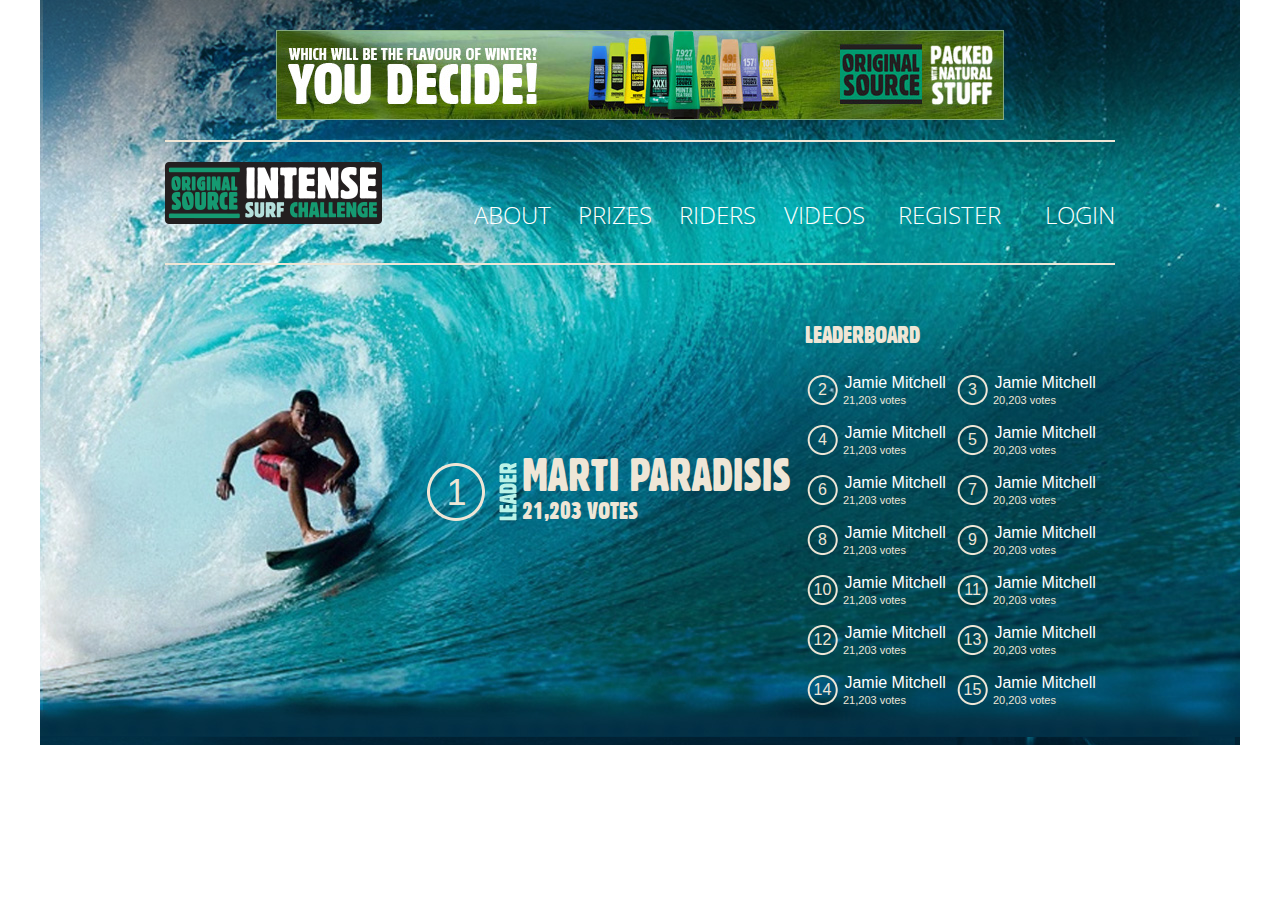
==== public/index.html @ 95966ec4 "first commit" ====
<!DOCTYPE html>
<html lang='en'>
  <head>
    <meta charset='utf-8'>
    <meta content='IE=edge,chrome=1' http-equiv='X-UA-Compatible'>
    <meta content='width=device-width, initial-scale=1.0, maximum-scale=1.0, minimum-scale=1.0' name='viewport'>
    <title>Brand new media</title>
    <link href='css/style.css' rel='stylesheet'>
    <link href='http://fonts.googleapis.com/css?family=Open+Sans:400,700|Open+Sans+Condensed:300' rel='stylesheet' type='text/css'>
    <script src='js/modernizr-2.5.3.min.js'></script>
  </head>
  <body>
    <div id='container'>
      <div class='heroImageContainer'>
        <img class='heroImage' src='images/bg-hero-home.jpg'>
      </div>
      <div class='shadow'></div>
      <header class='header'>
        <img class='heroBanner' src='images/banner-leaderboard.jpg'>
        <nav class='smallNav'>
          <div class='smallNavButton'></div>
          <div class='logo'>
            <img src='images/logo.png'>
          </div>
        </nav>
        <nav class='largeNav'>
          <ul class='navigation'>
            <li>
              <img class='logo' src='images/logo.png'>
            </li>
            <li>
              <a href='#'>ABOUT</a>
            </li>
            <li>
              <a href='#'>PRIZES</a>
            </li>
            <li>
              <a href='#'>RIDERS</a>
            </li>
            <li>
              <a href='#'>VIDEOS</a>
            </li>
            <li>
              <a href='#'>REGISTER</a>
            </li>
            <li>
              <a href='#'>LOGIN</a>
            </li>
          </ul>
        </nav>
      </header>
      <section class='currentStandings'>
        <div class='leader'>
          <div class='leadRider'>
            <p class='position'>1</p>
            <a class='name' href='#'>Marti Paradisis</a>
            <p class='votes'>21,203 votes</p>
          </div>
        </div>
        <div class='leaderboard'>
          <h2>LEADERBOARD</h2>
          <ul>
            <li class='rider'>
              <p class='position'>2</p>
              <a class='name' href='#'>Jamie Mitchell</a>
              <p class='votes'>21,203 votes</p>
            </li>
            <li class='rider'>
              <p class='position'>3</p>
              <a class='name' href='#'>Jamie Mitchell</a>
              <p class='votes'>20,203 votes</p>
            </li>
            <li class='rider'>
              <p class='position'>4</p>
              <a class='name' href='#'>Jamie Mitchell</a>
              <p class='votes'>21,203 votes</p>
            </li>
            <li class='rider'>
              <p class='position'>5</p>
              <a class='name' href='#'>Jamie Mitchell</a>
              <p class='votes'>20,203 votes</p>
            </li>
            <li class='rider'>
              <p class='position'>6</p>
              <a class='name' href='#'>Jamie Mitchell</a>
              <p class='votes'>21,203 votes</p>
            </li>
            <li class='rider'>
              <p class='position'>7</p>
              <a class='name' href='#'>Jamie Mitchell</a>
              <p class='votes'>20,203 votes</p>
            </li>
            <li class='rider'>
              <p class='position'>8</p>
              <a class='name' href='#'>Jamie Mitchell</a>
              <p class='votes'>21,203 votes</p>
            </li>
            <li class='rider'>
              <p class='position'>9</p>
              <a class='name' href='#'>Jamie Mitchell</a>
              <p class='votes'>20,203 votes</p>
            </li>
            <li class='rider'>
              <p class='position'>10</p>
              <a class='name' href='#'>Jamie Mitchell</a>
              <p class='votes'>21,203 votes</p>
            </li>
            <li class='rider'>
              <p class='position'>11</p>
              <a class='name' href='#'>Jamie Mitchell</a>
              <p class='votes'>20,203 votes</p>
            </li>
            <li class='rider'>
              <p class='position'>12</p>
              <a class='name' href='#'>Jamie Mitchell</a>
              <p class='votes'>21,203 votes</p>
            </li>
            <li class='rider'>
              <p class='position'>13</p>
              <a class='name' href='#'>Jamie Mitchell</a>
              <p class='votes'>20,203 votes</p>
            </li>
            <li class='rider'>
              <p class='position'>14</p>
              <a class='name' href='#'>Jamie Mitchell</a>
              <p class='votes'>21,203 votes</p>
            </li>
            <li class='rider'>
              <p class='position'>15</p>
              <a class='name' href='#'>Jamie Mitchell</a>
              <p class='votes'>20,203 votes</p>
            </li>
          </ul>
        </div>
      </section>
      <footer></footer>
    </div>
  </body>
  <!-- BigVideo Dependencies -->
  <script src='js/jquery-1.10.0.min.js'></script>
</html>
---- public/css/style.css ----
@font-face {
  font-family: 'gothic821_cn_btregular';
  src: url("../fonts/gothic821-cn-bt-webfont.eot");
  src: url("../fonts/gothic821-cn-bt-webfont.eot?#iefix") format("embedded-opentype"), url("../fonts/gothic821-cn-bt-webfont.woff") format("woff"), url("../fonts/gothic821-cn-bt-webfont.ttf") format("truetype");
  font-weight: normal;
  font-style: normal;
}

/* line 10, ../../scss/partials/_mixins.scss */
.currentStandings, .navigation, .smallNav, .leaderboard, .leader, .leadRider {
  *zoom: 1;
}
/* line 14, ../../scss/partials/_mixins.scss */
.currentStandings:before, .navigation:before, .smallNav:before, .leaderboard:before, .leader:before, .leadRider:before, .currentStandings:after, .navigation:after, .smallNav:after, .leaderboard:after, .leader:after, .leadRider:after {
  content: "";
  display: table;
}
/* line 18, ../../scss/partials/_mixins.scss */
.currentStandings:after, .navigation:after, .smallNav:after, .leaderboard:after, .leader:after, .leadRider:after {
  clear: both;
}

/* ==========================================================================
   HTML5 display definitions
   ========================================================================== */
/**
 * Correct `block` display not defined in IE 8/9.
 */
/* line 51, ../../scss/partials/_normalize.scss */
article,
aside,
details,
figcaption,
figure,
footer,
header,
hgroup,
main,
nav,
section,
summary {
  display: block;
}

/**
 * Correct `inline-block` display not defined in IE 8/9.
 */
/* line 61, ../../scss/partials/_normalize.scss */
audio,
canvas,
video {
  display: inline-block;
  *display: inline;
  *zoom: 1;
}

/**
 * Prevent modern browsers from displaying `audio` without controls.
 * Remove excess height in iOS 5 devices.
 */
/* line 74, ../../scss/partials/_normalize.scss */
audio:not([controls]) {
  display: none;
  height: 0;
}

/**
 * Address styling not present in IE 7/8/9.
 * Known issue: no IE 6 support.
 */
/* line 84, ../../scss/partials/_normalize.scss */
[hidden] {
  display: none;
}

/* ==========================================================================
   Base
   ========================================================================== */
/**
 * 1. Set default font family to sans-serif.
 * 2. Prevent iOS text size adjust after orientation change, without disabling
 *    user zoom.
 * 3. Correct text resizing oddly in IE 6/7 when body `font-size` is set using
 *    `em` units.
 */
/* line 100, ../../scss/partials/_normalize.scss */
html {
  font-family: sans-serif;
  /* 1 */
  font-size: 100%;
  /* 3 */
  -webkit-text-size-adjust: 100%;
  /* 2 */
  -ms-text-size-adjust: 100%;
  /* 2 */
  /* Establish a vertical rhythm unit using $base-line-height. */
  line-height: 16px;
  line-height: 1rem;
}

/**
 * Address `font-family` inconsistency between `textarea` and other form
 * elements in IE 6/7.
 */
/* line 118, ../../scss/partials/_normalize.scss */
button,
input,
select,
textarea {
  font-family: sans-serif;
}

/**
 * Remove default margin.
 */
/* line 127, ../../scss/partials/_normalize.scss */
body {
  margin: 0;
}

/* ==========================================================================
   Links
   ========================================================================== */
/**
 * Address `outline` inconsistency between Chrome and other browsers.
 */
/* line 139, ../../scss/partials/_normalize.scss */
a:focus {
  outline: thin dotted;
}

/**
 * Improve readability when focused and also mouse hovered in all browsers.
 */
/* line 148, ../../scss/partials/_normalize.scss */
a:active,
a:hover {
  outline: 0;
}

/* ==========================================================================
   Typography
   ========================================================================== */
/**
 * Set 1 unit of vertical rhythm on the top and bottom margin.
 */
/* line 161, ../../scss/partials/_normalize.scss */
p,
pre {
  margin: 16px 0;
  margin: 1rem 0;
}

/* line 166, ../../scss/partials/_normalize.scss */
blockquote {
  /* Set 1 unit of vertical rhythm on the top and bottom margin. */
  margin: 16px 40px;
  margin: 1rem 2.5rem;
}

/**
 * Address variable `h1` font-size and margin within `section` and `article`
 * contexts in Firefox 4+, Safari 5, and Chrome.
 */
/* line 178, ../../scss/partials/_normalize.scss */
h1 {
  font-size: 32px;
  font-size: 2rem;
  line-height: 48px;
  line-height: 3rem;
  margin: 32px 0;
  margin: 2rem 0;
}

/* line 186, ../../scss/partials/_normalize.scss */
h2 {
  font-size: 24px;
  font-size: 1.5rem;
  line-height: 36px;
  line-height: 2.25rem;
  margin: 24px 0;
  margin: 1.5rem 0;
}

/* line 195, ../../scss/partials/_normalize.scss */
h3 {
  font-size: 19px;
  font-size: 1.17rem;
  line-height: 28px;
  line-height: 1.755rem;
  margin: 19px 0;
  margin: 1.17rem 0;
}

/* line 204, ../../scss/partials/_normalize.scss */
h4 {
  font-size: 16px;
  font-size: 1rem;
  line-height: 24px;
  line-height: 1.5rem;
  margin: 16px 0;
  margin: 1rem 0;
}

/* line 213, ../../scss/partials/_normalize.scss */
h5 {
  font-size: 13px;
  font-size: 0.83rem;
  line-height: 20px;
  line-height: 1.245rem;
  margin: 13px 0;
  margin: 0.83rem 0;
}

/* line 222, ../../scss/partials/_normalize.scss */
h6 {
  font-size: 11px;
  font-size: 0.67rem;
  line-height: 16px;
  line-height: 1.005rem;
  margin: 11px 0;
  margin: 0.67rem 0;
}

/* line 231, ../../scss/partials/_normalize.scss */
p {
  font-size: 16px;
  font-size: 1rem;
  line-height: 24px;
  line-height: 1.5rem;
  margin: 16px 0;
  margin: 1rem 0;
}

/**
 * Address styling not present in IE 8/9, Safari 5, and Chrome.
 */
/* line 244, ../../scss/partials/_normalize.scss */
abbr[title] {
  border-bottom: 1px dotted;
}

/**
 * Address style set to `bolder` in Firefox 4+, Safari 5, and Chrome.
 */
/* line 253, ../../scss/partials/_normalize.scss */
b,
strong {
  font-weight: bold;
}

/**
 * Address styling not present in Safari 5 and Chrome.
 */
/* line 261, ../../scss/partials/_normalize.scss */
dfn {
  font-style: italic;
}

/**
 * Address differences between Firefox and other browsers.
 * Known issue: no IE 6/7 normalization.
 */
/* line 270, ../../scss/partials/_normalize.scss */
hr {
  -webkit-box-sizing: content-box;
  -moz-box-sizing: content-box;
  box-sizing: content-box;
  height: 0;
}

/**
 * Address styling not present in IE 8/9.
 */
/* line 279, ../../scss/partials/_normalize.scss */
mark {
  background: #ff0;
  color: #000;
}

/**
 * Correct font family set oddly in Safari 5 and Chrome.
 */
/* line 291, ../../scss/partials/_normalize.scss */
code,
kbd,
pre,
samp {
  font-family: monospace, serif;
  _font-family: 'courier new', monospace;
  font-size: 16px;
  font-size: 1rem;
}

/**
 * Improve readability of pre-formatted text in all browsers.
 */
/* line 303, ../../scss/partials/_normalize.scss */
pre {
  white-space: pre-wrap;
}

/**
 * Set consistent quote types.
 */
/* line 311, ../../scss/partials/_normalize.scss */
q {
  quotes: "\201C" "\201D" "\2018" "\2019";
}

/**
 * Address inconsistent and variable font size in all browsers.
 */
/* line 319, ../../scss/partials/_normalize.scss */
small {
  font-size: 80%;
}

/**
 * Prevent `sub` and `sup` affecting `line-height` in all browsers.
 */
/* line 328, ../../scss/partials/_normalize.scss */
sub,
sup {
  font-size: 75%;
  line-height: 0;
  position: relative;
  vertical-align: baseline;
}

/* line 335, ../../scss/partials/_normalize.scss */
sup {
  top: -8px;
  top: -0.5rem;
}

/* line 339, ../../scss/partials/_normalize.scss */
sub {
  bottom: -8px;
  bottom: -0.5rem;
}

/* ==========================================================================
   Lists
   ========================================================================== */
/**
 * Set 1 unit of vertical rhythm and a consistent indentation.
 */
/* line 354, ../../scss/partials/_normalize.scss */
dl,
menu,
ol,
ul {
  padding: 0 0 0 40px;
  padding: 0 0 0 2.5rem;
  margin: 16px 0;
  margin: 1rem 0;
}

/* line 359, ../../scss/partials/_normalize.scss */
dl {
  padding: 0;
}

/* line 363, ../../scss/partials/_normalize.scss */
dd {
  margin: 0 0 0 40px;
  margin: 0 0 0 2.5rem;
}

/**
 * Correct list images handled incorrectly in IE 7.
 */
/* line 373, ../../scss/partials/_normalize.scss */
nav ul,
nav ol {
  list-style: none;
  list-style-image: none;
}

/* ==========================================================================
   Embedded content
   ========================================================================== */
/**
 * Remove border when inside `a` element in IE 8/9.
 */
/* line 387, ../../scss/partials/_normalize.scss */
img {
  border: 0;
  /* Improve image quality when scaled in IE 7. */
  -ms-interpolation-mode: bicubic;
}

/**
 * Correct overflow displayed oddly in IE 9.
 */
/* line 399, ../../scss/partials/_normalize.scss */
svg:not(:root) {
  overflow: hidden;
}

/* ==========================================================================
   Figures
   ========================================================================== */
/**
 * Address margin not present in IE 8/9 and Safari 5.
 */
/* line 411, ../../scss/partials/_normalize.scss */
figure {
  margin: 0;
}

/* ==========================================================================
   Forms
   ========================================================================== */
/**
 * Correct margin displayed oddly in IE 6/7.
 */
/* line 424, ../../scss/partials/_normalize.scss */
form {
  margin: 0;
}

/**
 * Define consistent border, margin, and padding.
 */
/* line 433, ../../scss/partials/_normalize.scss */
fieldset {
  padding: 16px;
  padding: 1rem;
  margin: 0 0 16px;
  margin: 0 0 1rem;
  border: none;
}

/**
 * 1. Correct `color` not being inherited in IE 8/9.
 * 2. Remove padding so people aren't caught out if they zero out fieldsets.
 * 3. Correct alignment displayed oddly in IE 6/7.
 */
/* line 445, ../../scss/partials/_normalize.scss */
legend {
  border: 0;
  /* 1 */
  padding: 0;
  /* 2 */
  *margin-left: -7px;
  /* 3 */
}

/**
 * 1. Correct font family not being inherited in all browsers.
 * 2. Correct font size not being inherited in all browsers.
 * 3. Address margins set differently in Firefox 4+, Safari 5, and Chrome.
 * 4. Improve appearance and consistency with IE 6/7.
 */
/* line 463, ../../scss/partials/_normalize.scss */
button,
input,
select,
textarea {
  font-family: inherit;
  /* 1 */
  font-size: 100%;
  /* 2 */
  margin: 0;
  /* 3 */
  vertical-align: baseline;
  /* 4 */
  *vertical-align: middle;
  /* 4 */
}

/**
 * Address Firefox 4+ setting `line-height` on `input` using `!important` in
 * the UA stylesheet.
 */
/* line 479, ../../scss/partials/_normalize.scss */
button,
input {
  line-height: normal;
}

/**
 * Address inconsistent `text-transform` inheritance for `button` and `select`.
 * All other form control elements do not inherit `text-transform` values.
 * Correct `button` style inheritance in Chrome, Safari 5+, and IE 8+.
 * Correct `select` style inheritance in Firefox 4+ and Opera.
 */
/* line 491, ../../scss/partials/_normalize.scss */
button,
select {
  text-transform: none;
}

/**
 * 1. Avoid the WebKit bug in Android 4.0.* where (2) destroys native `audio`
 *    and `video` controls.
 * 2. Correct inability to style clickable `input` types in iOS.
 * 3. Improve usability and consistency of cursor style between image-type
 *    `input` and others.
 * 4. Remove inner spacing in IE 7 without affecting normal text inputs.
 *    Known issue: inner spacing remains in IE 6.
 */
/* line 508, ../../scss/partials/_normalize.scss */
button,
html input[type="button"],
input[type="reset"],
input[type="submit"] {
  -webkit-appearance: button;
  /* 2 */
  cursor: pointer;
  /* 3 */
  *overflow: visible;
  /* 4 */
}

/**
 * Re-set default cursor for disabled elements.
 */
/* line 521, ../../scss/partials/_normalize.scss */
button[disabled],
html input[disabled] {
  cursor: default;
}

/**
 * 1. Address box sizing set to `content-box` in IE 8/9.
 * 2. Remove excess padding in IE 8/9.
 * 3. Remove excess padding in IE 7.
 *    Known issue: excess padding remains in IE 6.
 */
/* line 533, ../../scss/partials/_normalize.scss */
input[type="checkbox"],
input[type="radio"] {
  -webkit-box-sizing: border-box;
  -moz-box-sizing: border-box;
  box-sizing: border-box;
  /* 1 */
  padding: 0;
  /* 2 */
  *height: 13px;
  /* 3 */
  *width: 13px;
  /* 3 */
}

/**
 * 1. Address `appearance` set to `searchfield` in Safari 5 and Chrome.
 * 2. Address `box-sizing` set to `border-box` in Safari 5 and Chrome
 *    (include `-moz` to future-proof).
 */
/* line 548, ../../scss/partials/_normalize.scss */
input[type="search"] {
  -webkit-appearance: textfield;
  /* 1 */
  -webkit-box-sizing: content-box;
  -moz-box-sizing: content-box;
  box-sizing: content-box;
  /* 2 */
}

/**
 * Remove inner padding and search cancel button in Safari 5 and Chrome
 * on OS X.
 */
/* line 559, ../../scss/partials/_normalize.scss */
input[type="search"]::-webkit-search-cancel-button,
input[type="search"]::-webkit-search-decoration {
  -webkit-appearance: none;
}

/**
 * Remove inner padding and border in Firefox 4+.
 */
/* line 568, ../../scss/partials/_normalize.scss */
button::-moz-focus-inner,
input::-moz-focus-inner {
  border: 0;
  padding: 0;
}

/**
 * 1. Remove default vertical scrollbar in IE 8/9.
 * 2. Improve readability and alignment in all browsers.
 */
/* line 578, ../../scss/partials/_normalize.scss */
textarea {
  overflow: auto;
  /* 1 */
  vertical-align: top;
  /* 2 */
}

/* ==========================================================================
   Tables
   ========================================================================== */
/**
 * Remove most spacing between table cells.
 */
/* line 591, ../../scss/partials/_normalize.scss */
table {
  border-collapse: collapse;
  border-spacing: 0;
}

/* line 1, ../../scss/partials/_globals.scss */
a {
  color: white;
  text-decoration: none;
}
/* line 4, ../../scss/partials/_globals.scss */
a:hover {
  color: #1abc9c;
}

/* line 10, ../../scss/partials/_globals.scss */
p a {
  border-bottom: 1px #1abc9c solid;
}

/* line 2, ../../scss/partials/_sections.scss */
#container {
  position: relative;
  background: url("../images/bg-test.jpg") #0a364c 0 20% repeat;
}

/* line 7, ../../scss/partials/_sections.scss */
.header {
  padding: 10px;
  padding: 0.625rem;
  -webkit-box-sizing: border-box;
  -moz-box-sizing: border-box;
  box-sizing: border-box;
  position: relative;
  top: 0;
  z-index: 3;
}

/* line 15, ../../scss/partials/_sections.scss */
.currentStandings {
  -webkit-box-sizing: border-box;
  -moz-box-sizing: border-box;
  box-sizing: border-box;
  position: relative;
  z-index: 4;
  width: 100%;
}

/* line 2, ../../scss/modules/_navigation.scss */
.navigation {
  padding: 20px 0;
  padding: 1.25rem 0;
  border-top: 2px #efe6d6 solid;
  border-bottom: 2px #efe6d6 solid;
  margin: 0;
  display: table;
  list-style: none;
  width: 100%;
  font-family: "Open Sans Condensed", sans-serif;
  font-weight: 300;
  font-size: 24px;
  font-size: 1.5rem;
}
/* line 16, ../../scss/modules/_navigation.scss */
.navigation li {
  display: table-cell;
  text-align: center;
  white-space: nowrap;
}
/* line 20, ../../scss/modules/_navigation.scss */
.navigation li a {
  padding: 20px 0;
  padding: 1.25rem 0;
  display: inline-block;
  text-decoration: none;
}
/* line 27, ../../scss/modules/_navigation.scss */
.navigation li:first-child {
  text-align: left;
}
/* line 30, ../../scss/modules/_navigation.scss */
.navigation li:last-child {
  text-align: right;
}

/* line 36, ../../scss/modules/_navigation.scss */
.smallNav {
  display: blocks;
  width: 100%;
}
/* line 42, ../../scss/modules/_navigation.scss */
.smallNav .smallNavButton {
  height: 50px;
  height: 3.125rem;
  width: 50px;
  width: 3.125rem;
  margin-top: 20px;
  margin-top: 1.25rem;
  display: inline-block;
  float: left;
  background: url("../images/mobile-button.png") top center no-repeat;
}
/* line 52, ../../scss/modules/_navigation.scss */
.smallNav .logo {
  padding-top: 1%;
  text-align: center;
  display: inline-block;
  float: right;
}

/* line 61, ../../scss/modules/_navigation.scss */
.shadow {
  background: url("../images/header-shadow.png") top center repeat-x;
  background: -webkit-gradient(linear, 50% 100%, 50% 0%, color-stop(0%, rgba(255, 255, 255, 0)), color-stop(100%, rgba(0, 0, 0, 0.5)));
  background: -webkit-linear-gradient(bottom, rgba(255, 255, 255, 0) 0%, rgba(0, 0, 0, 0.5) 100%);
  background: -moz-linear-gradient(bottom, rgba(255, 255, 255, 0) 0%, rgba(0, 0, 0, 0.5) 100%);
  background: -o-linear-gradient(bottom, rgba(255, 255, 255, 0) 0%, rgba(0, 0, 0, 0.5) 100%);
  background: linear-gradient(bottom, rgba(255, 255, 255, 0) 0%, rgba(0, 0, 0, 0.5) 100%);
  height: 200px;
  height: 12.5rem;
  width: 100%;
  position: absolute;
  top: 0;
  z-index: 2;
}

/* line 1, ../../scss/modules/_heroBackgroundHome.scss */
.heroImageContainer {
  width: 100%;
  display: block;
  overflow: hidden;
  position: absolute;
  height: 800px;
}

/* line 9, ../../scss/modules/_heroBackgroundHome.scss */
.heroImage {
  position: absolute;
  top: 0;
  left: 0;
  z-index: 2;
}

/* line 1, ../../scss/modules/_banners.scss */
.heroBanner {
  display: block;
  margin-left: auto;
  margin-right: auto;
  margin: 20px auto;
  margin: 1.25rem auto;
}

/* line 1, ../../scss/modules/_leaderboard.scss */
.leaderboard {
  width: 320px;
  width: 20rem;
  padding: 20px 0;
  padding: 1.25rem 0;
  -webkit-box-sizing: border-box;
  -moz-box-sizing: border-box;
  box-sizing: border-box;
  float: right;
}
/* line 8, ../../scss/modules/_leaderboard.scss */
.leaderboard h2 {
  font-size: 24px;
  font-size: 1.5rem;
  margin-bottom: 20px;
  margin-bottom: 1.25rem;
  color: #efe6d6;
  font-family: "gothic821_cn_btregular";
  font-weight: normal;
}
/* line 18, ../../scss/modules/_leaderboard.scss */
.leaderboard ul {
  list-style: none;
  margin: 0;
  padding: 0;
}

/* line 25, ../../scss/modules/_leaderboard.scss */
.rider {
  height: 35px;
  height: 2.1875rem;
  width: 150px;
  width: 9.375rem;
  margin-bottom: 15px;
  margin-bottom: 0.9375rem;
  float: left;
  position: relative;
}
/* line 32, ../../scss/modules/_leaderboard.scss */
.rider .position {
  width: 35px;
  width: 2.1875rem;
  height: 30px;
  height: 1.875rem;
  padding-top: 3px;
  padding-top: 0.1875rem;
  display: inline-block;
  color: #efe6d6;
  background: url("../images/icon_circle.png") top center no-repeat;
  position: relative;
  text-align: center;
  margin: 0;
  padding-bottom: 0;
}
/* line 45, ../../scss/modules/_leaderboard.scss */
.rider .name {
  font-size: 16px;
  font-size: 1rem;
  display: inline;
  position: relative;
  top: -7px;
  margin: 0;
  padding: 0;
}
/* line 55, ../../scss/modules/_leaderboard.scss */
.rider .votes {
  font-size: 11px;
  font-size: 0.6875rem;
  display: inline-block;
  position: relative;
  left: 38px;
  top: -20px;
  margin: 0;
  padding: 0;
  color: #efe6d6;
}

/* line 3, ../../scss/modules/_leader.scss */
.leader {
  float: left;
  -webkit-box-sizing: border-box;
  -moz-box-sizing: border-box;
  box-sizing: border-box;
}

/* line 10, ../../scss/modules/_leader.scss */
.leadRider {
  height: 63px;
  height: 3.9375rem;
  width: 380px;
  width: 23.75rem;
  background: url("../images/icon_leader.png") 70px -4px no-repeat;
  position: absolute;
  top: 40%;
  left: 28%;
  display: inline-block;
}
/* line 20, ../../scss/modules/_leader.scss */
.leadRider .position {
  width: 60px;
  width: 3.75rem;
  height: 63px;
  height: 3.9375rem;
  padding-top: 18px;
  padding-top: 1.125rem;
  font-size: 36px;
  font-size: 2.25rem;
  text-align: center;
  display: inline-block;
  color: #efe6d6;
  background: url("../images/icon_large_circle.png") top left no-repeat;
  position: relative;
  margin: 0;
  padding-bottom: 0;
}
/* line 34, ../../scss/modules/_leader.scss */
.leadRider .name {
  font-size: 45px;
  font-size: 2.8125rem;
  top: 9px;
  top: 0.5625rem;
  font-family: "gothic821_cn_btregular";
  font-weight: normal;
  color: #efe6d6;
  text-transform: uppercase;
  display: inline;
  position: absolute;
  left: 95px;
  margin: 0;
  padding: 0;
}
/* line 51, ../../scss/modules/_leader.scss */
.leadRider .votes {
  font-size: 24px;
  font-size: 1.5rem;
  top: 38px;
  top: 2.375rem;
  font-family: "gothic821_cn_btregular";
  font-weight: normal;
  color: #efe6d6;
  text-transform: uppercase;
  display: inline-block;
  position: absolute;
  left: 95px;
  margin: 0;
  padding: 0;
  color: #efe6d6;
}

/*   !----  $break-xlrg ----   */
@media only screen and (min-width: 1180px) {
  /* line 36, ../../scss/partials/_breakpoints.scss */
  #container {
    display: block;
    margin-left: auto;
    margin-right: auto;
    width: 1200px;
    width: 75rem;
  }

  /* line 42, ../../scss/partials/_breakpoints.scss */
  .header, .currentStandings {
    display: block;
    margin-left: auto;
    margin-right: auto;
    width: 970px;
    width: 60.625rem;
  }

  /* line 48, ../../scss/partials/_breakpoints.scss */
  .smallNav {
    display: none;
  }
}
/*   !----  $break-lrg ----   */
@media only screen and (min-width: 970px) and (max-width: 1179px) {
  /* line 57, ../../scss/partials/_breakpoints.scss */
  #container {
    display: block;
    margin-left: auto;
    margin-right: auto;
    width: 100%;
  }

  /* line 63, ../../scss/partials/_breakpoints.scss */
  .header, .currentStandings {
    display: block;
    margin-left: auto;
    margin-right: auto;
    width: 970px;
    width: 60.625rem;
  }

  /* line 69, ../../scss/partials/_breakpoints.scss */
  .smallNav {
    display: none;
  }
}
/*   !----  $break-med ----   */
@media only screen and (min-width: 741px) and (max-width: 969px) {
  /* line 79, ../../scss/partials/_breakpoints.scss */
  .smallNav {
    display: none;
  }

  /* line 86, ../../scss/partials/_breakpoints.scss */
  .leadRider {
    top: 75%;
    left: 6%;
  }
}
/*   !----  $break-sml ----   */
@media only screen and (max-width: 740px) {
  /* line 98, ../../scss/partials/_breakpoints.scss */
  .heroBanner, .largeNav {
    display: none;
  }

  /* line 103, ../../scss/partials/_breakpoints.scss */
  #container {
    background: url("../images/bg-test.jpg") #0a364c 0 20% repeat;
  }

  /* line 107, ../../scss/partials/_breakpoints.scss */
  .heroImage {
    top: -27%;
    left: -13%;
  }

  /* line 113, ../../scss/partials/_breakpoints.scss */
  .currentStandings {
    padding: 10px;
    padding: 0.625rem;
  }

  /* line 119, ../../scss/partials/_breakpoints.scss */
  .leadRider {
    display: block;
    margin-left: auto;
    margin-right: auto;
    top: 250px;
    top: 15.625rem;
    width: 310px;
    width: 19.375rem;
    left: 2%;
    position: relative;
    height: 140px;
    background: url("../images/icon_leader.png") 0 78px no-repeat;
  }
  /* line 128, ../../scss/partials/_breakpoints.scss */
  .leadRider .position {
    width: 68px;
    width: 4.25rem;
    height: 63px;
    height: 3.9375rem;
    padding-top: 20px;
    padding-top: 1.25rem;
    font-size: 45px;
    font-size: 2.8125rem;
    text-align: center;
    background: url("../images/icon_large_mobile_circle.png") top left no-repeat;
  }
  /* line 137, ../../scss/partials/_breakpoints.scss */
  .leadRider .name {
    top: 90px;
    top: 5.625rem;
    left: 25px;
    left: 1.5625rem;
  }
  /* line 141, ../../scss/partials/_breakpoints.scss */
  .leadRider .votes {
    left: 25px;
    left: 1.5625rem;
    top: 120px;
    top: 7.5rem;
  }

  /* line 148, ../../scss/partials/_breakpoints.scss */
  .leaderboard {
    padding-top: 10px;
    padding-top: 0.625rem;
  }
  /* line 150, ../../scss/partials/_breakpoints.scss */
  .leaderboard h2 {
    margin-top: 0;
  }
}
/*   !----  $break-xsml ----   */
@media only screen and (max-width: 660px) {
  /* line 161, ../../scss/partials/_breakpoints.scss */
  .leaderboard {
    padding-top: 20px;
    padding-top: 1.25rem;
    float: none;
    width: 100%;
    border-top: 2px #efe6d6 solid;
  }
  /* line 166, ../../scss/partials/_breakpoints.scss */
  .leaderboard h2 {
    font-size: 26px;
    font-size: 1.625rem;
  }

  /* line 171, ../../scss/partials/_breakpoints.scss */
  .heroImage {
    top: -33%;
    left: -26%;
  }

  /* line 177, ../../scss/partials/_breakpoints.scss */
  .leader {
    height: 300px;
    height: 18.75rem;
    width: 100%;
    float: none;
    display: block;
  }

  /* line 186, ../../scss/partials/_breakpoints.scss */
  .leadRider {
    top: 13%;
    left: 26%;
  }
}
/*   !----  $break-xxsmall ----   */
@media only screen and (max-width: 480px) {
  /* line 198, ../../scss/partials/_breakpoints.scss */
  .heroImage {
    top: -38%;
    left: -25%;
  }

  /* line 204, ../../scss/partials/_breakpoints.scss */
  .leader {
    height: 280px;
    height: 17.5rem;
    width: 100%;
    float: none;
    display: block;
  }

  /* line 212, ../../scss/partials/_breakpoints.scss */
  .leadRider {
    display: block;
    margin-left: auto;
    margin-right: auto;
    top: 38%;
    left: auto;
    width: 100%;
    position: relative;
    height: 140px;
    background: url("../images/icon_leader.png") 0 78px no-repeat;
  }
  /* line 221, ../../scss/partials/_breakpoints.scss */
  .leadRider .position {
    width: 68px;
    width: 4.25rem;
    height: 63px;
    height: 3.9375rem;
    padding-top: 20px;
    padding-top: 1.25rem;
    font-size: 45px;
    font-size: 2.8125rem;
    text-align: center;
    background: url("../images/icon_large_mobile_circle.png") top left no-repeat;
  }
  /* line 230, ../../scss/partials/_breakpoints.scss */
  .leadRider .name {
    top: 90px;
    top: 5.625rem;
    left: 25px;
    left: 1.5625rem;
  }
  /* line 234, ../../scss/partials/_breakpoints.scss */
  .leadRider .votes {
    left: 25px;
    left: 1.5625rem;
    top: 120px;
    top: 7.5rem;
  }
}
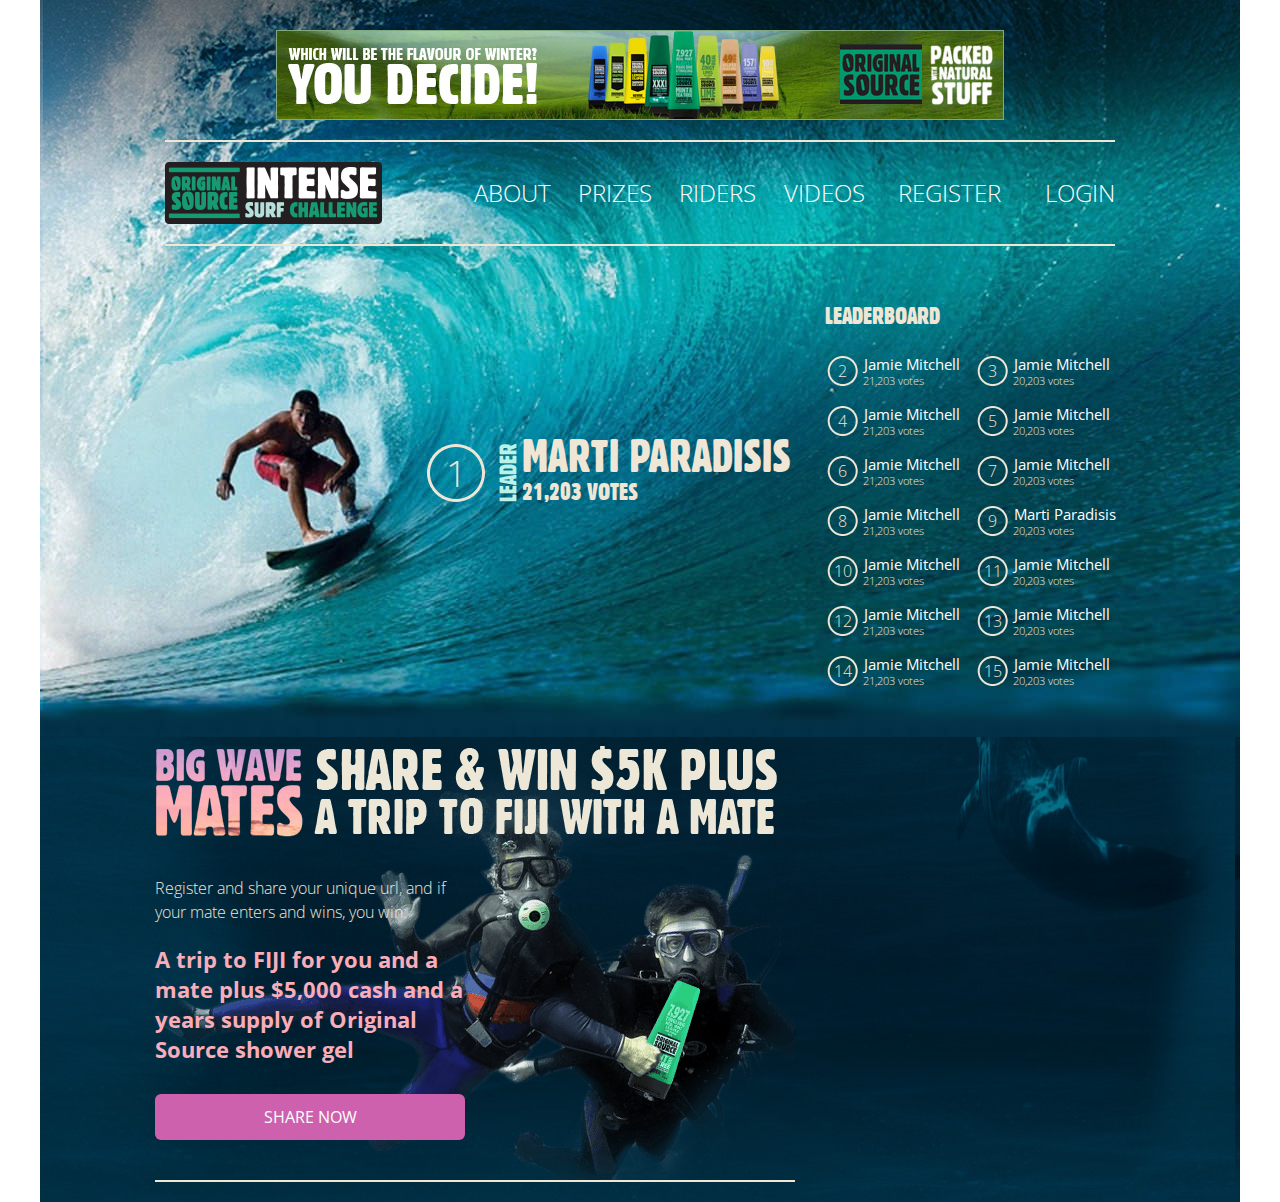
==== commit 80a9b237: "updates" ====
--- a/public/index.html
+++ b/public/index.html
@@ -97,7 +97,7 @@
             </li>
             <li class='rider'>
               <p class='position'>9</p>
-              <a class='name' href='#'>Jamie Mitchell</a>
+              <a class='name' href='#'>Marti Paradisis</a>
               <p class='votes'>20,203 votes</p>
             </li>
             <li class='rider'>
@@ -133,6 +133,21 @@
           </ul>
         </div>
       </section>
+      <section class='mainContent'>
+        <div class='content'>
+          <section class='promotionLarge'>
+            <img class='promoTitle' src='images/title-promo-header.png'>
+            <p class='introduction'>Register and share your unique url, and if your mate enters and wins, you win:</p>
+            <p class='callout'>A trip to FIJI for you and a mate plus $5,000 cash and a years supply of Original Source shower gel</p>
+            <a class='button'>Share now</a>
+          </section>
+          <section class='latestVideos'></section>
+        </div>
+        <div class='sidebar'>
+          <section class='medrec'></section>
+          <section class='topVideos'></section>
+        </div>
+      </section>
       <footer></footer>
     </div>
   </body>
--- a/public/css/style.css
+++ b/public/css/style.css
@@ -7,16 +7,16 @@
 }
 
 /* line 10, ../../scss/partials/_mixins.scss */
-.currentStandings, .navigation, .smallNav, .leaderboard, .leader, .leadRider {
+.currentStandings, .mainContent, .content, .sidebar, .navigation, .smallNav, .leaderboard, .leader, .leadRider, .promotionLarge {
   *zoom: 1;
 }
 /* line 14, ../../scss/partials/_mixins.scss */
-.currentStandings:before, .navigation:before, .smallNav:before, .leaderboard:before, .leader:before, .leadRider:before, .currentStandings:after, .navigation:after, .smallNav:after, .leaderboard:after, .leader:after, .leadRider:after {
+.currentStandings:before, .mainContent:before, .content:before, .sidebar:before, .navigation:before, .smallNav:before, .leaderboard:before, .leader:before, .leadRider:before, .promotionLarge:before, .currentStandings:after, .mainContent:after, .content:after, .sidebar:after, .navigation:after, .smallNav:after, .leaderboard:after, .leader:after, .leadRider:after, .promotionLarge:after {
   content: "";
   display: table;
 }
 /* line 18, ../../scss/partials/_mixins.scss */
-.currentStandings:after, .navigation:after, .smallNav:after, .leaderboard:after, .leader:after, .leadRider:after {
+.currentStandings:after, .mainContent:after, .content:after, .sidebar:after, .navigation:after, .smallNav:after, .leaderboard:after, .leader:after, .leadRider:after, .promotionLarge:after {
   clear: both;
 }
 
@@ -85,7 +85,7 @@
  */
 /* line 100, ../../scss/partials/_normalize.scss */
 html {
-  font-family: sans-serif;
+  font-family: "Open Sans", sans-serif;
   /* 1 */
   font-size: 100%;
   /* 3 */
@@ -107,7 +107,7 @@
 input,
 select,
 textarea {
-  font-family: sans-serif;
+  font-family: "Open Sans", sans-serif;
 }
 
 /**
@@ -614,7 +614,13 @@
   color: #1abc9c;
 }
 
-/* line 10, ../../scss/partials/_globals.scss */
+/* line 9, ../../scss/partials/_globals.scss */
+p {
+  color: #efe6d6;
+  font-family: "Open Sans", sans-serif;
+  font-weight: 300;
+}
+/* line 13, ../../scss/partials/_globals.scss */
 p a {
   border-bottom: 1px #1abc9c solid;
 }
@@ -645,6 +651,38 @@
   position: relative;
   z-index: 4;
   width: 100%;
+}
+
+/* line 23, ../../scss/partials/_sections.scss */
+.mainContent {
+  -webkit-box-sizing: border-box;
+  -moz-box-sizing: border-box;
+  box-sizing: border-box;
+  padding: 20px 0;
+  padding: 1.25rem 0;
+  clear: both;
+}
+
+/* line 31, ../../scss/partials/_sections.scss */
+.content {
+  -webkit-box-sizing: border-box;
+  -moz-box-sizing: border-box;
+  box-sizing: border-box;
+  width: 640px;
+  width: 40rem;
+  display: inline-block;
+  float: left;
+}
+
+/* line 39, ../../scss/partials/_sections.scss */
+.sidebar {
+  -webkit-box-sizing: border-box;
+  -moz-box-sizing: border-box;
+  box-sizing: border-box;
+  width: 300px;
+  width: 18.75rem;
+  display: inline-block;
+  float: right;
 }
 
 /* line 2, ../../scss/modules/_navigation.scss */
@@ -666,30 +704,31 @@
 .navigation li {
   display: table-cell;
   text-align: center;
+  vertical-align: middle;
   white-space: nowrap;
 }
-/* line 20, ../../scss/modules/_navigation.scss */
+/* line 21, ../../scss/modules/_navigation.scss */
 .navigation li a {
   padding: 20px 0;
   padding: 1.25rem 0;
   display: inline-block;
   text-decoration: none;
 }
-/* line 27, ../../scss/modules/_navigation.scss */
+/* line 28, ../../scss/modules/_navigation.scss */
 .navigation li:first-child {
   text-align: left;
 }
-/* line 30, ../../scss/modules/_navigation.scss */
+/* line 31, ../../scss/modules/_navigation.scss */
 .navigation li:last-child {
   text-align: right;
 }
 
-/* line 36, ../../scss/modules/_navigation.scss */
+/* line 37, ../../scss/modules/_navigation.scss */
 .smallNav {
   display: blocks;
   width: 100%;
 }
-/* line 42, ../../scss/modules/_navigation.scss */
+/* line 43, ../../scss/modules/_navigation.scss */
 .smallNav .smallNavButton {
   height: 50px;
   height: 3.125rem;
@@ -701,7 +740,7 @@
   float: left;
   background: url("../images/mobile-button.png") top center no-repeat;
 }
-/* line 52, ../../scss/modules/_navigation.scss */
+/* line 53, ../../scss/modules/_navigation.scss */
 .smallNav .logo {
   padding-top: 1%;
   text-align: center;
@@ -709,7 +748,7 @@
   float: right;
 }
 
-/* line 61, ../../scss/modules/_navigation.scss */
+/* line 62, ../../scss/modules/_navigation.scss */
 .shadow {
   background: url("../images/header-shadow.png") top center repeat-x;
   background: -webkit-gradient(linear, 50% 100%, 50% 0%, color-stop(0%, rgba(255, 255, 255, 0)), color-stop(100%, rgba(0, 0, 0, 0.5)));
@@ -753,8 +792,8 @@
 
 /* line 1, ../../scss/modules/_leaderboard.scss */
 .leaderboard {
-  width: 320px;
-  width: 20rem;
+  width: 300px;
+  width: 18.75rem;
   padding: 20px 0;
   padding: 1.25rem 0;
   -webkit-box-sizing: border-box;
@@ -808,8 +847,8 @@
 }
 /* line 45, ../../scss/modules/_leaderboard.scss */
 .rider .name {
-  font-size: 16px;
-  font-size: 1rem;
+  font-size: 15px;
+  font-size: 0.9375rem;
   display: inline;
   position: relative;
   top: -7px;
@@ -901,6 +940,65 @@
   color: #efe6d6;
 }
 
+/* line 2, ../../scss/modules/_promotion.scss */
+.promotionLarge {
+  -webkit-box-sizing: border-box;
+  -moz-box-sizing: border-box;
+  box-sizing: border-box;
+  padding-bottom: 40px;
+  padding-bottom: 2.5rem;
+  border-bottom: 2px #efe6d6 solid;
+  width: 100%;
+  background: url("../images/promo-image-divers.png") center 0 no-repeat;
+}
+/* line 10, ../../scss/modules/_promotion.scss */
+.promotionLarge .promoTitle {
+  margin-bottom: 20px;
+  margin-bottom: 1.25rem;
+}
+/* line 14, ../../scss/modules/_promotion.scss */
+.promotionLarge .introduction {
+  width: 310px;
+  width: 19.375rem;
+  margin-bottom: 20px;
+  margin-bottom: 1.25rem;
+}
+/* line 19, ../../scss/modules/_promotion.scss */
+.promotionLarge .callout {
+  width: 310px;
+  width: 19.375rem;
+  font-size: 22px;
+  font-size: 1.375rem;
+  line-height: 30px;
+  line-height: 1.875rem;
+  margin-bottom: 30px;
+  margin-bottom: 1.875rem;
+  font-weight: 700;
+  color: #f9adb9;
+}
+/* line 29, ../../scss/modules/_promotion.scss */
+.promotionLarge .button {
+  -webkit-box-sizing: border-box;
+  -moz-box-sizing: border-box;
+  box-sizing: border-box;
+  -webkit-border-radius: 6px;
+  -moz-border-radius: 6px;
+  -ms-border-radius: 6px;
+  -o-border-radius: 6px;
+  border-radius: 6px;
+  padding: 15px 0;
+  padding: 0.9375rem 0;
+  color: white;
+  cursor: pointer;
+  text-align: center;
+  text-decoration: none;
+  text-transform: uppercase;
+  display: inline-block;
+  width: 310px;
+  width: 19.375rem;
+  background: #cd61ad;
+}
+
 /*   !----  $break-xlrg ----   */
 @media only screen and (min-width: 1180px) {
   /* line 36, ../../scss/partials/_breakpoints.scss */
@@ -913,7 +1011,7 @@
   }
 
   /* line 42, ../../scss/partials/_breakpoints.scss */
-  .header, .currentStandings {
+  .header, .currentStandings, .mainContent {
     display: block;
     margin-left: auto;
     margin-right: auto;
@@ -928,7 +1026,7 @@
 }
 /*   !----  $break-lrg ----   */
 @media only screen and (min-width: 970px) and (max-width: 1179px) {
-  /* line 57, ../../scss/partials/_breakpoints.scss */
+  /* line 59, ../../scss/partials/_breakpoints.scss */
   #container {
     display: block;
     margin-left: auto;
@@ -936,8 +1034,8 @@
     width: 100%;
   }
 
-  /* line 63, ../../scss/partials/_breakpoints.scss */
-  .header, .currentStandings {
+  /* line 65, ../../scss/partials/_breakpoints.scss */
+  .header, .currentStandings, .mainContent {
     display: block;
     margin-left: auto;
     margin-right: auto;
@@ -945,53 +1043,70 @@
     width: 60.625rem;
   }
 
-  /* line 69, ../../scss/partials/_breakpoints.scss */
+  /* line 70, ../../scss/partials/_breakpoints.scss */
+  .heroImage {
+    top: 0;
+    left: -2%;
+  }
+
+  /* line 76, ../../scss/partials/_breakpoints.scss */
   .smallNav {
     display: none;
   }
 }
 /*   !----  $break-med ----   */
 @media only screen and (min-width: 741px) and (max-width: 969px) {
-  /* line 79, ../../scss/partials/_breakpoints.scss */
+  /* line 86, ../../scss/partials/_breakpoints.scss */
   .smallNav {
     display: none;
   }
 
-  /* line 86, ../../scss/partials/_breakpoints.scss */
+  /* line 90, ../../scss/partials/_breakpoints.scss */
   .leadRider {
     top: 75%;
     left: 6%;
   }
+
+  /* line 95, ../../scss/partials/_breakpoints.scss */
+  .content {
+    width: 100%;
+  }
+
+  /* line 100, ../../scss/partials/_breakpoints.scss */
+  .promotionLarge {
+    width: 640px;
+    width: 40rem;
+    display: block;
+    margin-left: auto;
+    margin-right: auto;
+  }
 }
 /*   !----  $break-sml ----   */
 @media only screen and (max-width: 740px) {
-  /* line 98, ../../scss/partials/_breakpoints.scss */
+  /* line 112, ../../scss/partials/_breakpoints.scss */
   .heroBanner, .largeNav {
     display: none;
   }
 
-  /* line 103, ../../scss/partials/_breakpoints.scss */
+  /* line 117, ../../scss/partials/_breakpoints.scss */
   #container {
     background: url("../images/bg-test.jpg") #0a364c 0 20% repeat;
   }
 
-  /* line 107, ../../scss/partials/_breakpoints.scss */
+  /* line 121, ../../scss/partials/_breakpoints.scss */
   .heroImage {
     top: -27%;
     left: -13%;
   }
 
-  /* line 113, ../../scss/partials/_breakpoints.scss */
+  /* line 127, ../../scss/partials/_breakpoints.scss */
   .currentStandings {
     padding: 10px;
     padding: 0.625rem;
   }
 
-  /* line 119, ../../scss/partials/_breakpoints.scss */
+  /* line 133, ../../scss/partials/_breakpoints.scss */
   .leadRider {
-    display: block;
-    margin-left: auto;
-    margin-right: auto;
     top: 250px;
     top: 15.625rem;
     width: 310px;
@@ -1001,7 +1116,7 @@
     height: 140px;
     background: url("../images/icon_leader.png") 0 78px no-repeat;
   }
-  /* line 128, ../../scss/partials/_breakpoints.scss */
+  /* line 141, ../../scss/partials/_breakpoints.scss */
   .leadRider .position {
     width: 68px;
     width: 4.25rem;
@@ -1014,14 +1129,14 @@
     text-align: center;
     background: url("../images/icon_large_mobile_circle.png") top left no-repeat;
   }
-  /* line 137, ../../scss/partials/_breakpoints.scss */
+  /* line 150, ../../scss/partials/_breakpoints.scss */
   .leadRider .name {
     top: 90px;
     top: 5.625rem;
     left: 25px;
     left: 1.5625rem;
   }
-  /* line 141, ../../scss/partials/_breakpoints.scss */
+  /* line 154, ../../scss/partials/_breakpoints.scss */
   .leadRider .votes {
     left: 25px;
     left: 1.5625rem;
@@ -1029,19 +1144,51 @@
     top: 7.5rem;
   }
 
-  /* line 148, ../../scss/partials/_breakpoints.scss */
+  /* line 161, ../../scss/partials/_breakpoints.scss */
   .leaderboard {
     padding-top: 10px;
     padding-top: 0.625rem;
   }
-  /* line 150, ../../scss/partials/_breakpoints.scss */
+  /* line 163, ../../scss/partials/_breakpoints.scss */
   .leaderboard h2 {
     margin-top: 0;
   }
+
+  /* line 169, ../../scss/partials/_breakpoints.scss */
+  .content {
+    padding: 10px;
+    padding: 0.625rem;
+    width: 100%;
+  }
+
+  /* line 175, ../../scss/partials/_breakpoints.scss */
+  .promotionLarge {
+    width: 100%;
+    background: url("../images/promo-image-divers.png") 90% -20px no-repeat;
+  }
+  /* line 179, ../../scss/partials/_breakpoints.scss */
+  .promotionLarge .promoTitle {
+    width: 100%;
+    margin-bottom: 200px;
+  }
+  /* line 184, ../../scss/partials/_breakpoints.scss */
+  .promotionLarge .introduction {
+    width: 100%;
+  }
+  /* line 188, ../../scss/partials/_breakpoints.scss */
+  .promotionLarge .callout {
+    width: 100%;
+  }
+  /* line 192, ../../scss/partials/_breakpoints.scss */
+  .promotionLarge .button {
+    display: block;
+    margin-left: auto;
+    margin-right: auto;
+  }
 }
 /*   !----  $break-xsml ----   */
 @media only screen and (max-width: 660px) {
-  /* line 161, ../../scss/partials/_breakpoints.scss */
+  /* line 203, ../../scss/partials/_breakpoints.scss */
   .leaderboard {
     padding-top: 20px;
     padding-top: 1.25rem;
@@ -1049,19 +1196,19 @@
     width: 100%;
     border-top: 2px #efe6d6 solid;
   }
-  /* line 166, ../../scss/partials/_breakpoints.scss */
+  /* line 208, ../../scss/partials/_breakpoints.scss */
   .leaderboard h2 {
     font-size: 26px;
     font-size: 1.625rem;
   }
 
-  /* line 171, ../../scss/partials/_breakpoints.scss */
+  /* line 213, ../../scss/partials/_breakpoints.scss */
   .heroImage {
     top: -33%;
     left: -26%;
   }
 
-  /* line 177, ../../scss/partials/_breakpoints.scss */
+  /* line 219, ../../scss/partials/_breakpoints.scss */
   .leader {
     height: 300px;
     height: 18.75rem;
@@ -1070,21 +1217,22 @@
     display: block;
   }
 
-  /* line 186, ../../scss/partials/_breakpoints.scss */
+  /* line 228, ../../scss/partials/_breakpoints.scss */
   .leadRider {
-    top: 13%;
-    left: 26%;
+    top: 50px;
+    top: 3.125rem;
+    float: right;
   }
 }
 /*   !----  $break-xxsmall ----   */
 @media only screen and (max-width: 480px) {
-  /* line 198, ../../scss/partials/_breakpoints.scss */
+  /* line 240, ../../scss/partials/_breakpoints.scss */
   .heroImage {
     top: -38%;
     left: -25%;
   }
 
-  /* line 204, ../../scss/partials/_breakpoints.scss */
+  /* line 246, ../../scss/partials/_breakpoints.scss */
   .leader {
     height: 280px;
     height: 17.5rem;
@@ -1093,7 +1241,7 @@
     display: block;
   }
 
-  /* line 212, ../../scss/partials/_breakpoints.scss */
+  /* line 254, ../../scss/partials/_breakpoints.scss */
   .leadRider {
     display: block;
     margin-left: auto;
@@ -1105,7 +1253,7 @@
     height: 140px;
     background: url("../images/icon_leader.png") 0 78px no-repeat;
   }
-  /* line 221, ../../scss/partials/_breakpoints.scss */
+  /* line 263, ../../scss/partials/_breakpoints.scss */
   .leadRider .position {
     width: 68px;
     width: 4.25rem;
@@ -1118,14 +1266,14 @@
     text-align: center;
     background: url("../images/icon_large_mobile_circle.png") top left no-repeat;
   }
-  /* line 230, ../../scss/partials/_breakpoints.scss */
+  /* line 272, ../../scss/partials/_breakpoints.scss */
   .leadRider .name {
     top: 90px;
     top: 5.625rem;
     left: 25px;
     left: 1.5625rem;
   }
-  /* line 234, ../../scss/partials/_breakpoints.scss */
+  /* line 276, ../../scss/partials/_breakpoints.scss */
   .leadRider .votes {
     left: 25px;
     left: 1.5625rem;
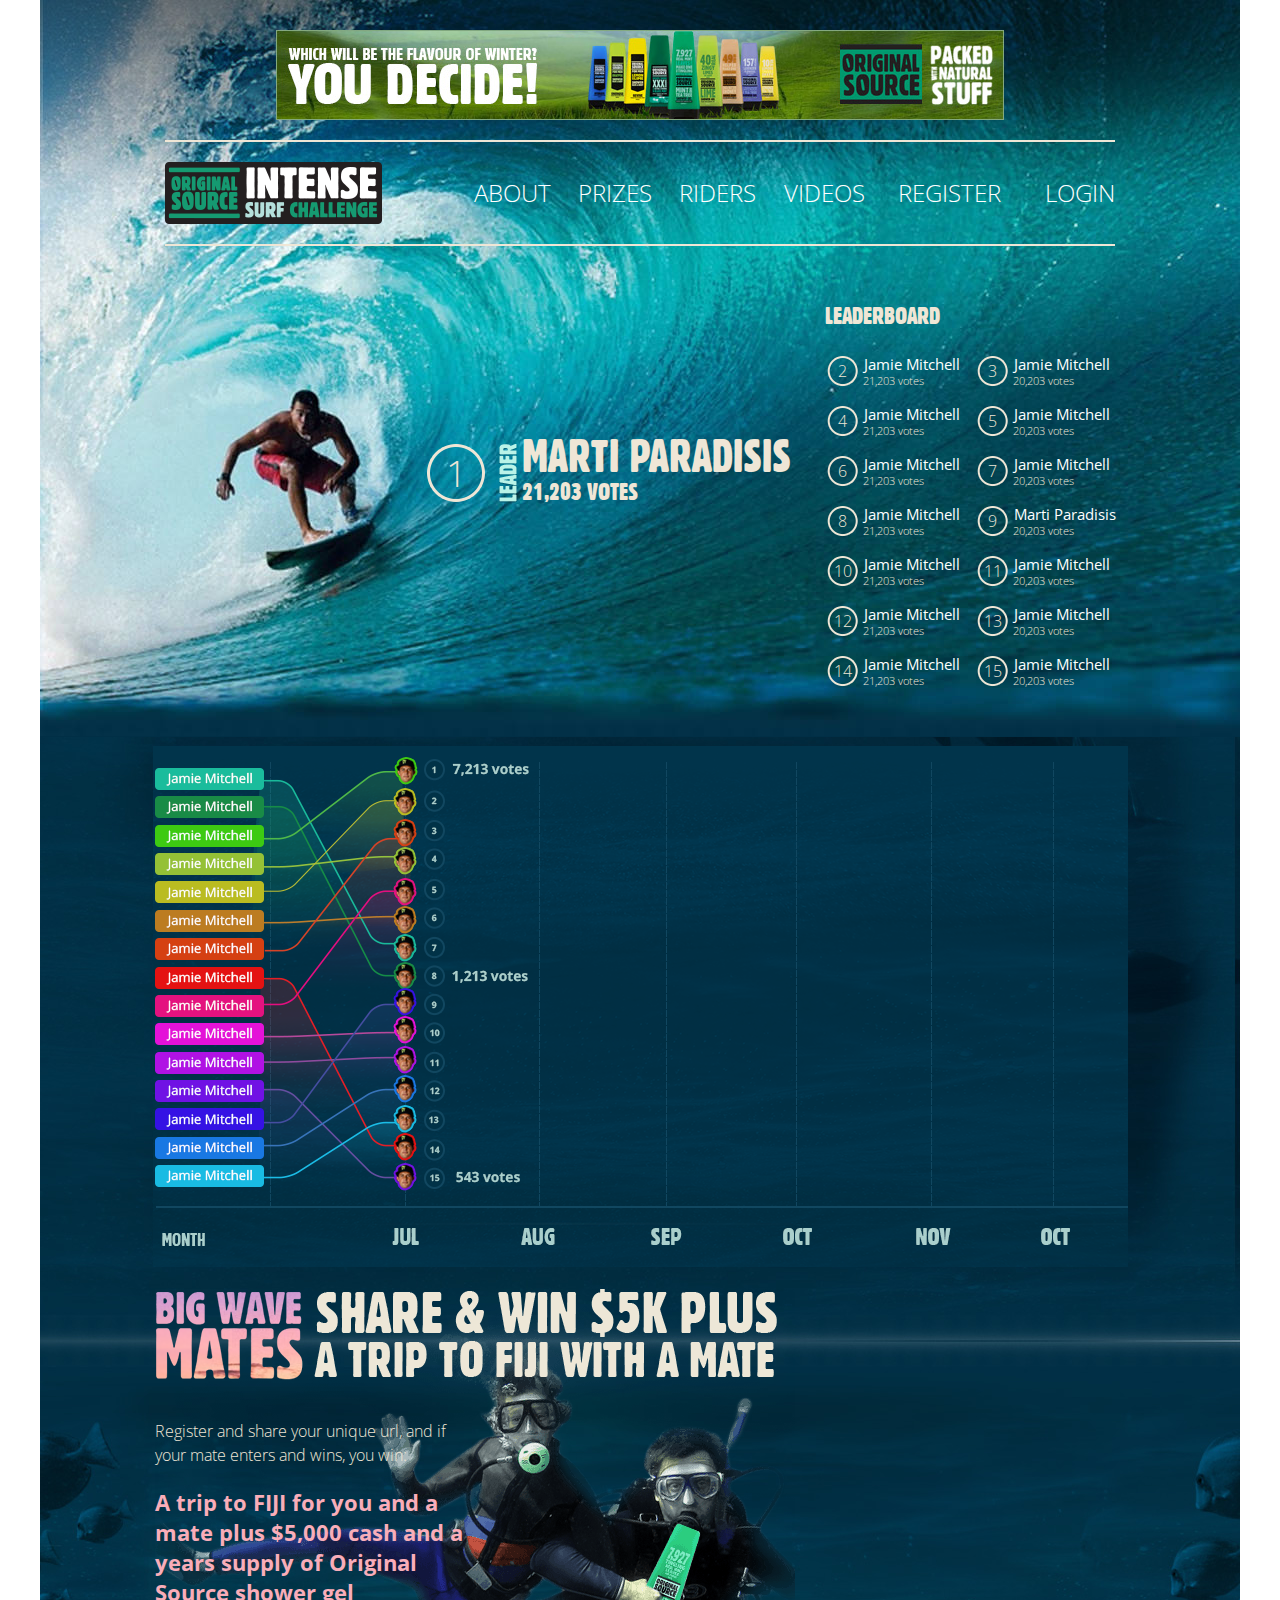
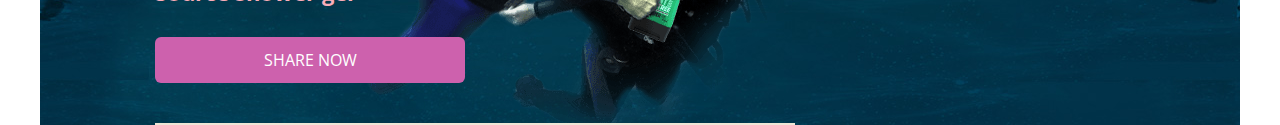
==== commit 731a8ff3: "added chart example" ====
--- a/public/index.html
+++ b/public/index.html
@@ -133,6 +133,9 @@
           </ul>
         </div>
       </section>
+      <section class='leaderboardChart'>
+        <img class='chart' src='images/chart.png'>
+      </section>
       <section class='mainContent'>
         <div class='content'>
           <section class='promotionLarge'>
--- a/public/css/style.css
+++ b/public/css/style.css
@@ -7,16 +7,16 @@
 }
 
 /* line 10, ../../scss/partials/_mixins.scss */
-.currentStandings, .mainContent, .content, .sidebar, .navigation, .smallNav, .leaderboard, .leader, .leadRider, .promotionLarge {
+.currentStandings, .leaderboardChart, .mainContent, .content, .sidebar, .navigation, .smallNav, .leaderboard, .leader, .leadRider, .promotionLarge {
   *zoom: 1;
 }
 /* line 14, ../../scss/partials/_mixins.scss */
-.currentStandings:before, .mainContent:before, .content:before, .sidebar:before, .navigation:before, .smallNav:before, .leaderboard:before, .leader:before, .leadRider:before, .promotionLarge:before, .currentStandings:after, .mainContent:after, .content:after, .sidebar:after, .navigation:after, .smallNav:after, .leaderboard:after, .leader:after, .leadRider:after, .promotionLarge:after {
+.currentStandings:before, .leaderboardChart:before, .mainContent:before, .content:before, .sidebar:before, .navigation:before, .smallNav:before, .leaderboard:before, .leader:before, .leadRider:before, .promotionLarge:before, .currentStandings:after, .leaderboardChart:after, .mainContent:after, .content:after, .sidebar:after, .navigation:after, .smallNav:after, .leaderboard:after, .leader:after, .leadRider:after, .promotionLarge:after {
   content: "";
   display: table;
 }
 /* line 18, ../../scss/partials/_mixins.scss */
-.currentStandings:after, .mainContent:after, .content:after, .sidebar:after, .navigation:after, .smallNav:after, .leaderboard:after, .leader:after, .leadRider:after, .promotionLarge:after {
+.currentStandings:after, .leaderboardChart:after, .mainContent:after, .content:after, .sidebar:after, .navigation:after, .smallNav:after, .leaderboard:after, .leader:after, .leadRider:after, .promotionLarge:after {
   clear: both;
 }
 
@@ -648,22 +648,36 @@
   -webkit-box-sizing: border-box;
   -moz-box-sizing: border-box;
   box-sizing: border-box;
+  margin-bottom: 20px;
+  margin-bottom: 1.25rem;
   position: relative;
   z-index: 4;
   width: 100%;
 }
 
-/* line 23, ../../scss/partials/_sections.scss */
+/* line 24, ../../scss/partials/_sections.scss */
+.leaderboardChart {
+  display: block;
+  margin-left: auto;
+  margin-right: auto;
+  -webkit-box-sizing: border-box;
+  -moz-box-sizing: border-box;
+  box-sizing: border-box;
+  margin-bottom: 20px;
+  margin-bottom: 1.25rem;
+  width: 975px;
+  width: 60.9375rem;
+}
+
+/* line 32, ../../scss/partials/_sections.scss */
 .mainContent {
   -webkit-box-sizing: border-box;
   -moz-box-sizing: border-box;
   box-sizing: border-box;
-  padding: 20px 0;
-  padding: 1.25rem 0;
   clear: both;
 }
 
-/* line 31, ../../scss/partials/_sections.scss */
+/* line 39, ../../scss/partials/_sections.scss */
 .content {
   -webkit-box-sizing: border-box;
   -moz-box-sizing: border-box;
@@ -674,7 +688,7 @@
   float: left;
 }
 
-/* line 39, ../../scss/partials/_sections.scss */
+/* line 47, ../../scss/partials/_sections.scss */
 .sidebar {
   -webkit-box-sizing: border-box;
   -moz-box-sizing: border-box;
@@ -999,6 +1013,12 @@
   background: #cd61ad;
 }
 
+/* line 2, ../../scss/modules/_chart.scss */
+.chart {
+  width: 100%;
+  height: auto;
+}
+
 /*   !----  $break-xlrg ----   */
 @media only screen and (min-width: 1180px) {
   /* line 36, ../../scss/partials/_breakpoints.scss */
@@ -1056,23 +1076,23 @@
 }
 /*   !----  $break-med ----   */
 @media only screen and (min-width: 741px) and (max-width: 969px) {
-  /* line 86, ../../scss/partials/_breakpoints.scss */
+  /* line 87, ../../scss/partials/_breakpoints.scss */
   .smallNav {
     display: none;
   }
 
-  /* line 90, ../../scss/partials/_breakpoints.scss */
+  /* line 91, ../../scss/partials/_breakpoints.scss */
   .leadRider {
     top: 75%;
     left: 6%;
   }
 
-  /* line 95, ../../scss/partials/_breakpoints.scss */
+  /* line 96, ../../scss/partials/_breakpoints.scss */
   .content {
     width: 100%;
   }
 
-  /* line 100, ../../scss/partials/_breakpoints.scss */
+  /* line 101, ../../scss/partials/_breakpoints.scss */
   .promotionLarge {
     width: 640px;
     width: 40rem;
@@ -1080,32 +1100,39 @@
     margin-left: auto;
     margin-right: auto;
   }
+
+  /* line 107, ../../scss/partials/_breakpoints.scss */
+  .leaderboardChart {
+    padding: 0 20px;
+    padding: 0 1.25rem;
+    width: 100%;
+  }
 }
 /*   !----  $break-sml ----   */
 @media only screen and (max-width: 740px) {
-  /* line 112, ../../scss/partials/_breakpoints.scss */
+  /* line 119, ../../scss/partials/_breakpoints.scss */
   .heroBanner, .largeNav {
     display: none;
   }
 
-  /* line 117, ../../scss/partials/_breakpoints.scss */
+  /* line 124, ../../scss/partials/_breakpoints.scss */
   #container {
     background: url("../images/bg-test.jpg") #0a364c 0 20% repeat;
   }
 
-  /* line 121, ../../scss/partials/_breakpoints.scss */
+  /* line 128, ../../scss/partials/_breakpoints.scss */
   .heroImage {
     top: -27%;
     left: -13%;
   }
 
-  /* line 127, ../../scss/partials/_breakpoints.scss */
+  /* line 134, ../../scss/partials/_breakpoints.scss */
   .currentStandings {
     padding: 10px;
     padding: 0.625rem;
   }
 
-  /* line 133, ../../scss/partials/_breakpoints.scss */
+  /* line 140, ../../scss/partials/_breakpoints.scss */
   .leadRider {
     top: 250px;
     top: 15.625rem;
@@ -1116,7 +1143,7 @@
     height: 140px;
     background: url("../images/icon_leader.png") 0 78px no-repeat;
   }
-  /* line 141, ../../scss/partials/_breakpoints.scss */
+  /* line 148, ../../scss/partials/_breakpoints.scss */
   .leadRider .position {
     width: 68px;
     width: 4.25rem;
@@ -1129,14 +1156,14 @@
     text-align: center;
     background: url("../images/icon_large_mobile_circle.png") top left no-repeat;
   }
-  /* line 150, ../../scss/partials/_breakpoints.scss */
+  /* line 157, ../../scss/partials/_breakpoints.scss */
   .leadRider .name {
     top: 90px;
     top: 5.625rem;
     left: 25px;
     left: 1.5625rem;
   }
-  /* line 154, ../../scss/partials/_breakpoints.scss */
+  /* line 161, ../../scss/partials/_breakpoints.scss */
   .leadRider .votes {
     left: 25px;
     left: 1.5625rem;
@@ -1144,71 +1171,86 @@
     top: 7.5rem;
   }
 
-  /* line 161, ../../scss/partials/_breakpoints.scss */
+  /* line 168, ../../scss/partials/_breakpoints.scss */
   .leaderboard {
     padding-top: 10px;
     padding-top: 0.625rem;
   }
-  /* line 163, ../../scss/partials/_breakpoints.scss */
+  /* line 170, ../../scss/partials/_breakpoints.scss */
   .leaderboard h2 {
     margin-top: 0;
   }
 
-  /* line 169, ../../scss/partials/_breakpoints.scss */
+  /* line 176, ../../scss/partials/_breakpoints.scss */
+  .mainContent {
+    padding: 0;
+  }
+
+  /* line 181, ../../scss/partials/_breakpoints.scss */
   .content {
     padding: 10px;
     padding: 0.625rem;
     width: 100%;
   }
 
-  /* line 175, ../../scss/partials/_breakpoints.scss */
+  /* line 187, ../../scss/partials/_breakpoints.scss */
   .promotionLarge {
+    padding-bottom: 30px;
+    padding-bottom: 1.875rem;
     width: 100%;
     background: url("../images/promo-image-divers.png") 90% -20px no-repeat;
   }
-  /* line 179, ../../scss/partials/_breakpoints.scss */
+  /* line 192, ../../scss/partials/_breakpoints.scss */
   .promotionLarge .promoTitle {
     width: 100%;
     margin-bottom: 200px;
   }
-  /* line 184, ../../scss/partials/_breakpoints.scss */
+  /* line 197, ../../scss/partials/_breakpoints.scss */
   .promotionLarge .introduction {
     width: 100%;
   }
-  /* line 188, ../../scss/partials/_breakpoints.scss */
+  /* line 201, ../../scss/partials/_breakpoints.scss */
   .promotionLarge .callout {
     width: 100%;
   }
-  /* line 192, ../../scss/partials/_breakpoints.scss */
+  /* line 205, ../../scss/partials/_breakpoints.scss */
   .promotionLarge .button {
     display: block;
     margin-left: auto;
     margin-right: auto;
   }
+
+  /* line 211, ../../scss/partials/_breakpoints.scss */
+  .leaderboardChart {
+    padding: 0 20px;
+    padding: 0 1.25rem;
+    width: 100%;
+  }
 }
 /*   !----  $break-xsml ----   */
 @media only screen and (max-width: 660px) {
-  /* line 203, ../../scss/partials/_breakpoints.scss */
+  /* line 222, ../../scss/partials/_breakpoints.scss */
   .leaderboard {
     padding-top: 20px;
     padding-top: 1.25rem;
     float: none;
     width: 100%;
     border-top: 2px #efe6d6 solid;
-  }
-  /* line 208, ../../scss/partials/_breakpoints.scss */
+    border-bottom: 2px #efe6d6 solid;
+  }
+  /* line 228, ../../scss/partials/_breakpoints.scss */
   .leaderboard h2 {
     font-size: 26px;
     font-size: 1.625rem;
   }
 
-  /* line 213, ../../scss/partials/_breakpoints.scss */
+  /* line 233, ../../scss/partials/_breakpoints.scss */
   .heroImage {
     top: -33%;
     left: -26%;
   }
 
-  /* line 219, ../../scss/partials/_breakpoints.scss */
+  /* line 239, ../../scss/partials/_breakpoints.scss */
   .leader {
     height: 300px;
     height: 18.75rem;
@@ -1217,22 +1259,32 @@
     display: block;
   }
 
-  /* line 228, ../../scss/partials/_breakpoints.scss */
+  /* line 246, ../../scss/partials/_breakpoints.scss */
   .leadRider {
     top: 50px;
     top: 3.125rem;
     float: right;
   }
+
+  /* line 251, ../../scss/partials/_breakpoints.scss */
+  .promotionLarge {
+    background: url("../images/promo-image-divers.png") 90% -40px no-repeat;
+  }
+  /* line 254, ../../scss/partials/_breakpoints.scss */
+  .promotionLarge .promoTitle {
+    margin-bottom: 240px;
+    margin-bottom: 15rem;
+  }
 }
 /*   !----  $break-xxsmall ----   */
 @media only screen and (max-width: 480px) {
-  /* line 240, ../../scss/partials/_breakpoints.scss */
+  /* line 265, ../../scss/partials/_breakpoints.scss */
   .heroImage {
     top: -38%;
     left: -25%;
   }
 
-  /* line 246, ../../scss/partials/_breakpoints.scss */
+  /* line 271, ../../scss/partials/_breakpoints.scss */
   .leader {
     height: 280px;
     height: 17.5rem;
@@ -1241,7 +1293,7 @@
     display: block;
   }
 
-  /* line 254, ../../scss/partials/_breakpoints.scss */
+  /* line 279, ../../scss/partials/_breakpoints.scss */
   .leadRider {
     display: block;
     margin-left: auto;
@@ -1253,7 +1305,7 @@
     height: 140px;
     background: url("../images/icon_leader.png") 0 78px no-repeat;
   }
-  /* line 263, ../../scss/partials/_breakpoints.scss */
+  /* line 288, ../../scss/partials/_breakpoints.scss */
   .leadRider .position {
     width: 68px;
     width: 4.25rem;
@@ -1266,14 +1318,14 @@
     text-align: center;
     background: url("../images/icon_large_mobile_circle.png") top left no-repeat;
   }
-  /* line 272, ../../scss/partials/_breakpoints.scss */
+  /* line 297, ../../scss/partials/_breakpoints.scss */
   .leadRider .name {
     top: 90px;
     top: 5.625rem;
     left: 25px;
     left: 1.5625rem;
   }
-  /* line 276, ../../scss/partials/_breakpoints.scss */
+  /* line 301, ../../scss/partials/_breakpoints.scss */
   .leadRider .votes {
     left: 25px;
     left: 1.5625rem;
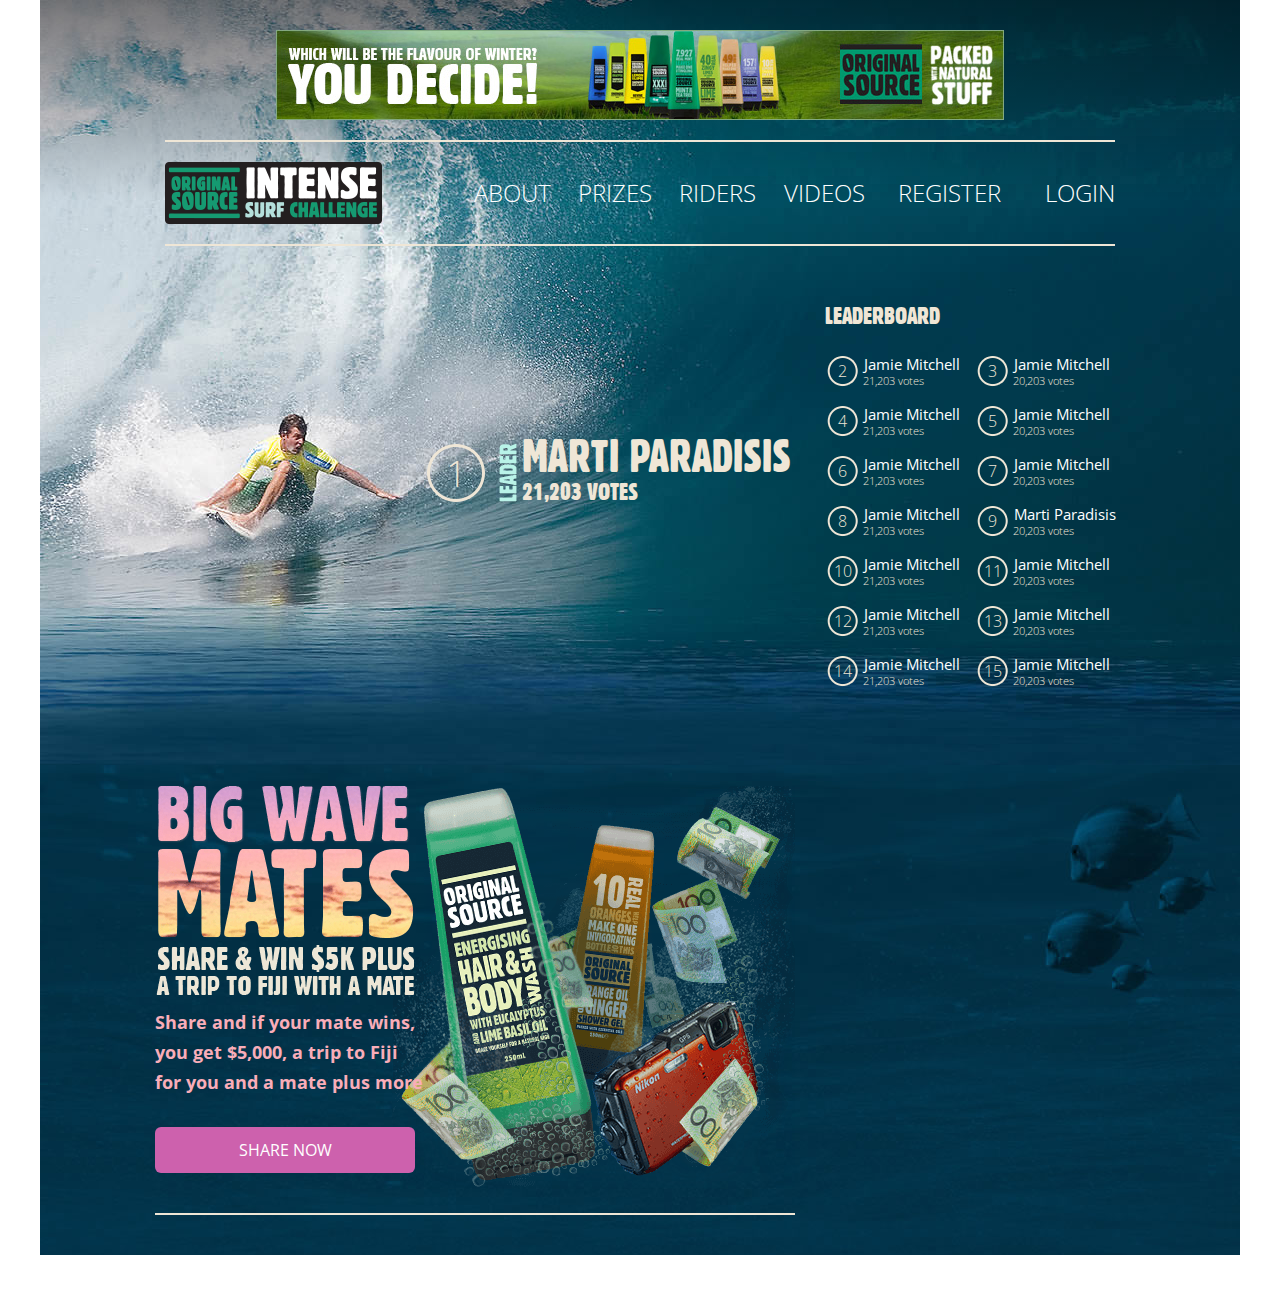
==== commit da6b6a38: "front end updates" ====
--- a/public/index.html
+++ b/public/index.html
@@ -12,7 +12,7 @@
   <body>
     <div id='container'>
       <div class='heroImageContainer'>
-        <img class='heroImage' src='images/bg-hero-home.jpg'>
+        <img class='heroImage' src='images/bg-home-hero-ryan-hipwood.jpg'>
       </div>
       <div class='shadow'></div>
       <header class='header'>
@@ -133,18 +133,17 @@
           </ul>
         </div>
       </section>
-      <section class='leaderboardChart'>
-        <img class='chart' src='images/chart.png'>
-      </section>
       <section class='mainContent'>
         <div class='content'>
           <section class='promotionLarge'>
-            <img class='promoTitle' src='images/title-promo-header.png'>
-            <p class='introduction'>Register and share your unique url, and if your mate enters and wins, you win:</p>
-            <p class='callout'>A trip to FIJI for you and a mate plus $5,000 cash and a years supply of Original Source shower gel</p>
+            <img class='promoTitle' src='images/title_bigwavemates.png'>
+            <p class='callout'>Share and if your mate wins, you get  $5,000, a trip to Fiji for you and a mate plus more</p>
             <a class='button'>Share now</a>
           </section>
-          <section class='latestVideos'></section>
+          <section class='promoSmall'>
+            <img class='promoTitle' src='images/title_bigwavemates_small.png'>
+            <a class='button'>Share now</a>
+          </section>
         </div>
         <div class='sidebar'>
           <section class='medrec'></section>
--- a/public/css/style.css
+++ b/public/css/style.css
@@ -7,16 +7,16 @@
 }
 
 /* line 10, ../../scss/partials/_mixins.scss */
-.currentStandings, .leaderboardChart, .mainContent, .content, .sidebar, .navigation, .smallNav, .leaderboard, .leader, .leadRider, .promotionLarge {
+.currentStandings, .leaderboardChart, .mainContent, .content, .sidebar, .navigation, .smallNav, .leaderboard, .leader, .leadRider, .promotionLarge, .promoSmall {
   *zoom: 1;
 }
 /* line 14, ../../scss/partials/_mixins.scss */
-.currentStandings:before, .leaderboardChart:before, .mainContent:before, .content:before, .sidebar:before, .navigation:before, .smallNav:before, .leaderboard:before, .leader:before, .leadRider:before, .promotionLarge:before, .currentStandings:after, .leaderboardChart:after, .mainContent:after, .content:after, .sidebar:after, .navigation:after, .smallNav:after, .leaderboard:after, .leader:after, .leadRider:after, .promotionLarge:after {
+.currentStandings:before, .leaderboardChart:before, .mainContent:before, .content:before, .sidebar:before, .navigation:before, .smallNav:before, .leaderboard:before, .leader:before, .leadRider:before, .promotionLarge:before, .promoSmall:before, .currentStandings:after, .leaderboardChart:after, .mainContent:after, .content:after, .sidebar:after, .navigation:after, .smallNav:after, .leaderboard:after, .leader:after, .leadRider:after, .promotionLarge:after, .promoSmall:after {
   content: "";
   display: table;
 }
 /* line 18, ../../scss/partials/_mixins.scss */
-.currentStandings:after, .leaderboardChart:after, .mainContent:after, .content:after, .sidebar:after, .navigation:after, .smallNav:after, .leaderboard:after, .leader:after, .leadRider:after, .promotionLarge:after {
+.currentStandings:after, .leaderboardChart:after, .mainContent:after, .content:after, .sidebar:after, .navigation:after, .smallNav:after, .leaderboard:after, .leader:after, .leadRider:after, .promotionLarge:after, .promoSmall:after {
   clear: both;
 }
 
@@ -604,31 +604,43 @@
   border-spacing: 0;
 }
 
-/* line 1, ../../scss/partials/_globals.scss */
+/* line 2, ../../scss/partials/_globals.scss */
+#container {
+  min-width: 320px;
+  min-width: 20rem;
+}
+
+/* line 6, ../../scss/partials/_globals.scss */
 a {
   color: white;
   text-decoration: none;
 }
-/* line 4, ../../scss/partials/_globals.scss */
+/* line 9, ../../scss/partials/_globals.scss */
 a:hover {
   color: #1abc9c;
 }
 
-/* line 9, ../../scss/partials/_globals.scss */
+/* line 14, ../../scss/partials/_globals.scss */
 p {
   color: #efe6d6;
   font-family: "Open Sans", sans-serif;
   font-weight: 300;
 }
-/* line 13, ../../scss/partials/_globals.scss */
+/* line 18, ../../scss/partials/_globals.scss */
 p a {
   border-bottom: 1px #1abc9c solid;
+}
+
+/* line 25, ../../scss/partials/_globals.scss */
+section {
+  margin-bottom: 40px;
+  margin-bottom: 2.5rem;
 }
 
 /* line 2, ../../scss/partials/_sections.scss */
 #container {
   position: relative;
-  background: url("../images/bg-test.jpg") #0a364c 0 20% repeat;
+  background: url("../images/background_v2.jpg") #0a364c 0 765px no-repeat;
 }
 
 /* line 7, ../../scss/partials/_sections.scss */
@@ -648,8 +660,8 @@
   -webkit-box-sizing: border-box;
   -moz-box-sizing: border-box;
   box-sizing: border-box;
-  margin-bottom: 20px;
-  margin-bottom: 1.25rem;
+  margin-bottom: 60px;
+  margin-bottom: 3.75rem;
   position: relative;
   z-index: 4;
   width: 100%;
@@ -677,7 +689,7 @@
   clear: both;
 }
 
-/* line 39, ../../scss/partials/_sections.scss */
+/* line 40, ../../scss/partials/_sections.scss */
 .content {
   -webkit-box-sizing: border-box;
   -moz-box-sizing: border-box;
@@ -688,7 +700,7 @@
   float: left;
 }
 
-/* line 47, ../../scss/partials/_sections.scss */
+/* line 48, ../../scss/partials/_sections.scss */
 .sidebar {
   -webkit-box-sizing: border-box;
   -moz-box-sizing: border-box;
@@ -963,12 +975,12 @@
   padding-bottom: 2.5rem;
   border-bottom: 2px #efe6d6 solid;
   width: 100%;
-  background: url("../images/promo-image-divers.png") center 0 no-repeat;
+  background: url("../images/promo-image-large.png") right -20px no-repeat;
 }
 /* line 10, ../../scss/modules/_promotion.scss */
 .promotionLarge .promoTitle {
-  margin-bottom: 20px;
-  margin-bottom: 1.25rem;
+  margin-bottom: 10px;
+  margin-bottom: 0.625rem;
 }
 /* line 14, ../../scss/modules/_promotion.scss */
 .promotionLarge .introduction {
@@ -979,14 +991,15 @@
 }
 /* line 19, ../../scss/modules/_promotion.scss */
 .promotionLarge .callout {
-  width: 310px;
-  width: 19.375rem;
-  font-size: 22px;
-  font-size: 1.375rem;
+  width: 270px;
+  width: 16.875rem;
+  font-size: 18px;
+  font-size: 1.125rem;
   line-height: 30px;
   line-height: 1.875rem;
   margin-bottom: 30px;
   margin-bottom: 1.875rem;
+  margin-top: 0;
   font-weight: 700;
   color: #f9adb9;
 }
@@ -1008,9 +1021,70 @@
   text-decoration: none;
   text-transform: uppercase;
   display: inline-block;
-  width: 310px;
-  width: 19.375rem;
+  width: 260px;
+  width: 16.25rem;
   background: #cd61ad;
+}
+/* line 34, ../../scss/partials/_mixins.scss */
+.promotionLarge .button:hover {
+  background: #fff;
+}
+/* line 33, ../../scss/modules/_promotion.scss */
+.promotionLarge .button:hover {
+  color: #cd61ad;
+  font-weight: bold;
+}
+
+/* line 42, ../../scss/modules/_promotion.scss */
+.promoSmall {
+  -webkit-box-sizing: border-box;
+  -moz-box-sizing: border-box;
+  box-sizing: border-box;
+  padding-bottom: 40px;
+  padding-bottom: 2.5rem;
+  max-width: 640px;
+  max-width: 40rem;
+  border-bottom: 2px #efe6d6 solid;
+  width: 100%;
+  background-image: url("../images/promo-image-small.jpg");
+  background-size: 100%;
+  background-position: 80% 70%;
+  background-repeat: no-repeat;
+}
+/* line 57, ../../scss/modules/_promotion.scss */
+.promoSmall .promoTitle {
+  margin-bottom: 74%;
+  width: 100%;
+}
+/* line 62, ../../scss/modules/_promotion.scss */
+.promoSmall .button {
+  -webkit-box-sizing: border-box;
+  -moz-box-sizing: border-box;
+  box-sizing: border-box;
+  -webkit-border-radius: 6px;
+  -moz-border-radius: 6px;
+  -ms-border-radius: 6px;
+  -o-border-radius: 6px;
+  border-radius: 6px;
+  padding: 15px 0;
+  padding: 0.9375rem 0;
+  color: white;
+  cursor: pointer;
+  text-align: center;
+  text-decoration: none;
+  text-transform: uppercase;
+  display: inline-block;
+  width: 100%;
+  background: #cd61ad;
+}
+/* line 34, ../../scss/partials/_mixins.scss */
+.promoSmall .button:hover {
+  background: #fff;
+}
+/* line 66, ../../scss/modules/_promotion.scss */
+.promoSmall .button:hover {
+  color: #cd61ad;
+  font-weight: bold;
 }
 
 /* line 2, ../../scss/modules/_chart.scss */
@@ -1039,8 +1113,9 @@
     width: 60.625rem;
   }
 
-  /* line 48, ../../scss/partials/_breakpoints.scss */
-  .smallNav {
+  /* line 49, ../../scss/partials/_breakpoints.scss */
+  .smallNav,
+  .promoSmall {
     display: none;
   }
 }
@@ -1069,30 +1144,26 @@
     left: -2%;
   }
 
-  /* line 76, ../../scss/partials/_breakpoints.scss */
-  .smallNav {
-    display: none;
+  /* line 77, ../../scss/partials/_breakpoints.scss */
+  .smallNav,
+  .promoSmall {
+    display: none !important;
   }
 }
 /*   !----  $break-med ----   */
 @media only screen and (min-width: 741px) and (max-width: 969px) {
   /* line 87, ../../scss/partials/_breakpoints.scss */
-  .smallNav {
-    display: none;
-  }
-
-  /* line 91, ../../scss/partials/_breakpoints.scss */
   .leadRider {
     top: 75%;
     left: 6%;
   }
 
-  /* line 96, ../../scss/partials/_breakpoints.scss */
+  /* line 92, ../../scss/partials/_breakpoints.scss */
   .content {
     width: 100%;
   }
 
-  /* line 101, ../../scss/partials/_breakpoints.scss */
+  /* line 97, ../../scss/partials/_breakpoints.scss */
   .promotionLarge {
     width: 640px;
     width: 40rem;
@@ -1101,38 +1172,39 @@
     margin-right: auto;
   }
 
-  /* line 107, ../../scss/partials/_breakpoints.scss */
+  /* line 102, ../../scss/partials/_breakpoints.scss */
   .leaderboardChart {
     padding: 0 20px;
     padding: 0 1.25rem;
     width: 100%;
   }
+
+  /* line 107, ../../scss/partials/_breakpoints.scss */
+  .promoSmall,
+  .smallNav {
+    display: none !important;
+  }
 }
 /*   !----  $break-sml ----   */
 @media only screen and (max-width: 740px) {
-  /* line 119, ../../scss/partials/_breakpoints.scss */
-  .heroBanner, .largeNav {
-    display: none;
-  }
-
-  /* line 124, ../../scss/partials/_breakpoints.scss */
+  /* line 116, ../../scss/partials/_breakpoints.scss */
   #container {
     background: url("../images/bg-test.jpg") #0a364c 0 20% repeat;
   }
 
-  /* line 128, ../../scss/partials/_breakpoints.scss */
+  /* line 119, ../../scss/partials/_breakpoints.scss */
   .heroImage {
     top: -27%;
     left: -13%;
   }
 
-  /* line 134, ../../scss/partials/_breakpoints.scss */
+  /* line 124, ../../scss/partials/_breakpoints.scss */
   .currentStandings {
     padding: 10px;
     padding: 0.625rem;
   }
 
-  /* line 140, ../../scss/partials/_breakpoints.scss */
+  /* line 128, ../../scss/partials/_breakpoints.scss */
   .leadRider {
     top: 250px;
     top: 15.625rem;
@@ -1143,7 +1215,7 @@
     height: 140px;
     background: url("../images/icon_leader.png") 0 78px no-repeat;
   }
-  /* line 148, ../../scss/partials/_breakpoints.scss */
+  /* line 136, ../../scss/partials/_breakpoints.scss */
   .leadRider .position {
     width: 68px;
     width: 4.25rem;
@@ -1156,14 +1228,14 @@
     text-align: center;
     background: url("../images/icon_large_mobile_circle.png") top left no-repeat;
   }
-  /* line 157, ../../scss/partials/_breakpoints.scss */
+  /* line 145, ../../scss/partials/_breakpoints.scss */
   .leadRider .name {
     top: 90px;
     top: 5.625rem;
     left: 25px;
     left: 1.5625rem;
   }
-  /* line 161, ../../scss/partials/_breakpoints.scss */
+  /* line 149, ../../scss/partials/_breakpoints.scss */
   .leadRider .votes {
     left: 25px;
     left: 1.5625rem;
@@ -1171,65 +1243,45 @@
     top: 7.5rem;
   }
 
-  /* line 168, ../../scss/partials/_breakpoints.scss */
+  /* line 156, ../../scss/partials/_breakpoints.scss */
   .leaderboard {
     padding-top: 10px;
     padding-top: 0.625rem;
   }
-  /* line 170, ../../scss/partials/_breakpoints.scss */
+  /* line 158, ../../scss/partials/_breakpoints.scss */
   .leaderboard h2 {
     margin-top: 0;
   }
 
-  /* line 176, ../../scss/partials/_breakpoints.scss */
+  /* line 164, ../../scss/partials/_breakpoints.scss */
   .mainContent {
     padding: 0;
   }
 
-  /* line 181, ../../scss/partials/_breakpoints.scss */
+  /* line 168, ../../scss/partials/_breakpoints.scss */
   .content {
     padding: 10px;
     padding: 0.625rem;
     width: 100%;
   }
 
-  /* line 187, ../../scss/partials/_breakpoints.scss */
-  .promotionLarge {
-    padding-bottom: 30px;
-    padding-bottom: 1.875rem;
-    width: 100%;
-    background: url("../images/promo-image-divers.png") 90% -20px no-repeat;
-  }
-  /* line 192, ../../scss/partials/_breakpoints.scss */
-  .promotionLarge .promoTitle {
-    width: 100%;
-    margin-bottom: 200px;
-  }
-  /* line 197, ../../scss/partials/_breakpoints.scss */
-  .promotionLarge .introduction {
-    width: 100%;
-  }
-  /* line 201, ../../scss/partials/_breakpoints.scss */
-  .promotionLarge .callout {
-    width: 100%;
-  }
-  /* line 205, ../../scss/partials/_breakpoints.scss */
-  .promotionLarge .button {
-    display: block;
-    margin-left: auto;
-    margin-right: auto;
-  }
-
-  /* line 211, ../../scss/partials/_breakpoints.scss */
+  /* line 173, ../../scss/partials/_breakpoints.scss */
   .leaderboardChart {
     padding: 0 20px;
     padding: 0 1.25rem;
     width: 100%;
   }
+
+  /* line 180, ../../scss/partials/_breakpoints.scss */
+  .heroBanner,
+  .largeNav,
+  .promoSmall {
+    display: none;
+  }
 }
 /*   !----  $break-xsml ----   */
 @media only screen and (max-width: 660px) {
-  /* line 222, ../../scss/partials/_breakpoints.scss */
+  /* line 190, ../../scss/partials/_breakpoints.scss */
   .leaderboard {
     padding-top: 20px;
     padding-top: 1.25rem;
@@ -1238,19 +1290,19 @@
     border-top: 2px #efe6d6 solid;
     border-bottom: 2px #efe6d6 solid;
   }
-  /* line 228, ../../scss/partials/_breakpoints.scss */
+  /* line 196, ../../scss/partials/_breakpoints.scss */
   .leaderboard h2 {
     font-size: 26px;
     font-size: 1.625rem;
   }
 
-  /* line 233, ../../scss/partials/_breakpoints.scss */
+  /* line 201, ../../scss/partials/_breakpoints.scss */
   .heroImage {
     top: -33%;
     left: -26%;
   }
 
-  /* line 239, ../../scss/partials/_breakpoints.scss */
+  /* line 207, ../../scss/partials/_breakpoints.scss */
   .leader {
     height: 300px;
     height: 18.75rem;
@@ -1259,32 +1311,40 @@
     display: block;
   }
 
-  /* line 246, ../../scss/partials/_breakpoints.scss */
+  /* line 214, ../../scss/partials/_breakpoints.scss */
   .leadRider {
     top: 50px;
     top: 3.125rem;
     float: right;
   }
 
-  /* line 251, ../../scss/partials/_breakpoints.scss */
+  /* line 219, ../../scss/partials/_breakpoints.scss */
   .promotionLarge {
-    background: url("../images/promo-image-divers.png") 90% -40px no-repeat;
-  }
-  /* line 254, ../../scss/partials/_breakpoints.scss */
-  .promotionLarge .promoTitle {
-    margin-bottom: 240px;
-    margin-bottom: 15rem;
+    display: none;
+  }
+
+  /* line 223, ../../scss/partials/_breakpoints.scss */
+  .promoSmall {
+    display: block;
+    background-size: 95%;
+    background-position: 70% 60%;
+    background-repeat: no-repeat;
+  }
+  /* line 232, ../../scss/partials/_breakpoints.scss */
+  .promoSmall .promoTitle {
+    margin-bottom: 80%;
+    width: 100%;
   }
 }
 /*   !----  $break-xxsmall ----   */
 @media only screen and (max-width: 480px) {
-  /* line 265, ../../scss/partials/_breakpoints.scss */
+  /* line 244, ../../scss/partials/_breakpoints.scss */
   .heroImage {
     top: -38%;
     left: -25%;
   }
 
-  /* line 271, ../../scss/partials/_breakpoints.scss */
+  /* line 250, ../../scss/partials/_breakpoints.scss */
   .leader {
     height: 280px;
     height: 17.5rem;
@@ -1293,7 +1353,7 @@
     display: block;
   }
 
-  /* line 279, ../../scss/partials/_breakpoints.scss */
+  /* line 258, ../../scss/partials/_breakpoints.scss */
   .leadRider {
     display: block;
     margin-left: auto;
@@ -1305,7 +1365,7 @@
     height: 140px;
     background: url("../images/icon_leader.png") 0 78px no-repeat;
   }
-  /* line 288, ../../scss/partials/_breakpoints.scss */
+  /* line 267, ../../scss/partials/_breakpoints.scss */
   .leadRider .position {
     width: 68px;
     width: 4.25rem;
@@ -1318,18 +1378,30 @@
     text-align: center;
     background: url("../images/icon_large_mobile_circle.png") top left no-repeat;
   }
-  /* line 297, ../../scss/partials/_breakpoints.scss */
+  /* line 276, ../../scss/partials/_breakpoints.scss */
   .leadRider .name {
     top: 90px;
     top: 5.625rem;
     left: 25px;
     left: 1.5625rem;
   }
-  /* line 301, ../../scss/partials/_breakpoints.scss */
+  /* line 280, ../../scss/partials/_breakpoints.scss */
   .leadRider .votes {
     left: 25px;
     left: 1.5625rem;
     top: 120px;
     top: 7.5rem;
   }
-}
+
+  /* line 286, ../../scss/partials/_breakpoints.scss */
+  .promoSmall {
+    background-size: 100%;
+    background-position: 80% 50%;
+    background-repeat: no-repeat;
+  }
+  /* line 294, ../../scss/partials/_breakpoints.scss */
+  .promoSmall .promoTitle {
+    margin-bottom: 80%;
+    width: 100%;
+  }
+}
